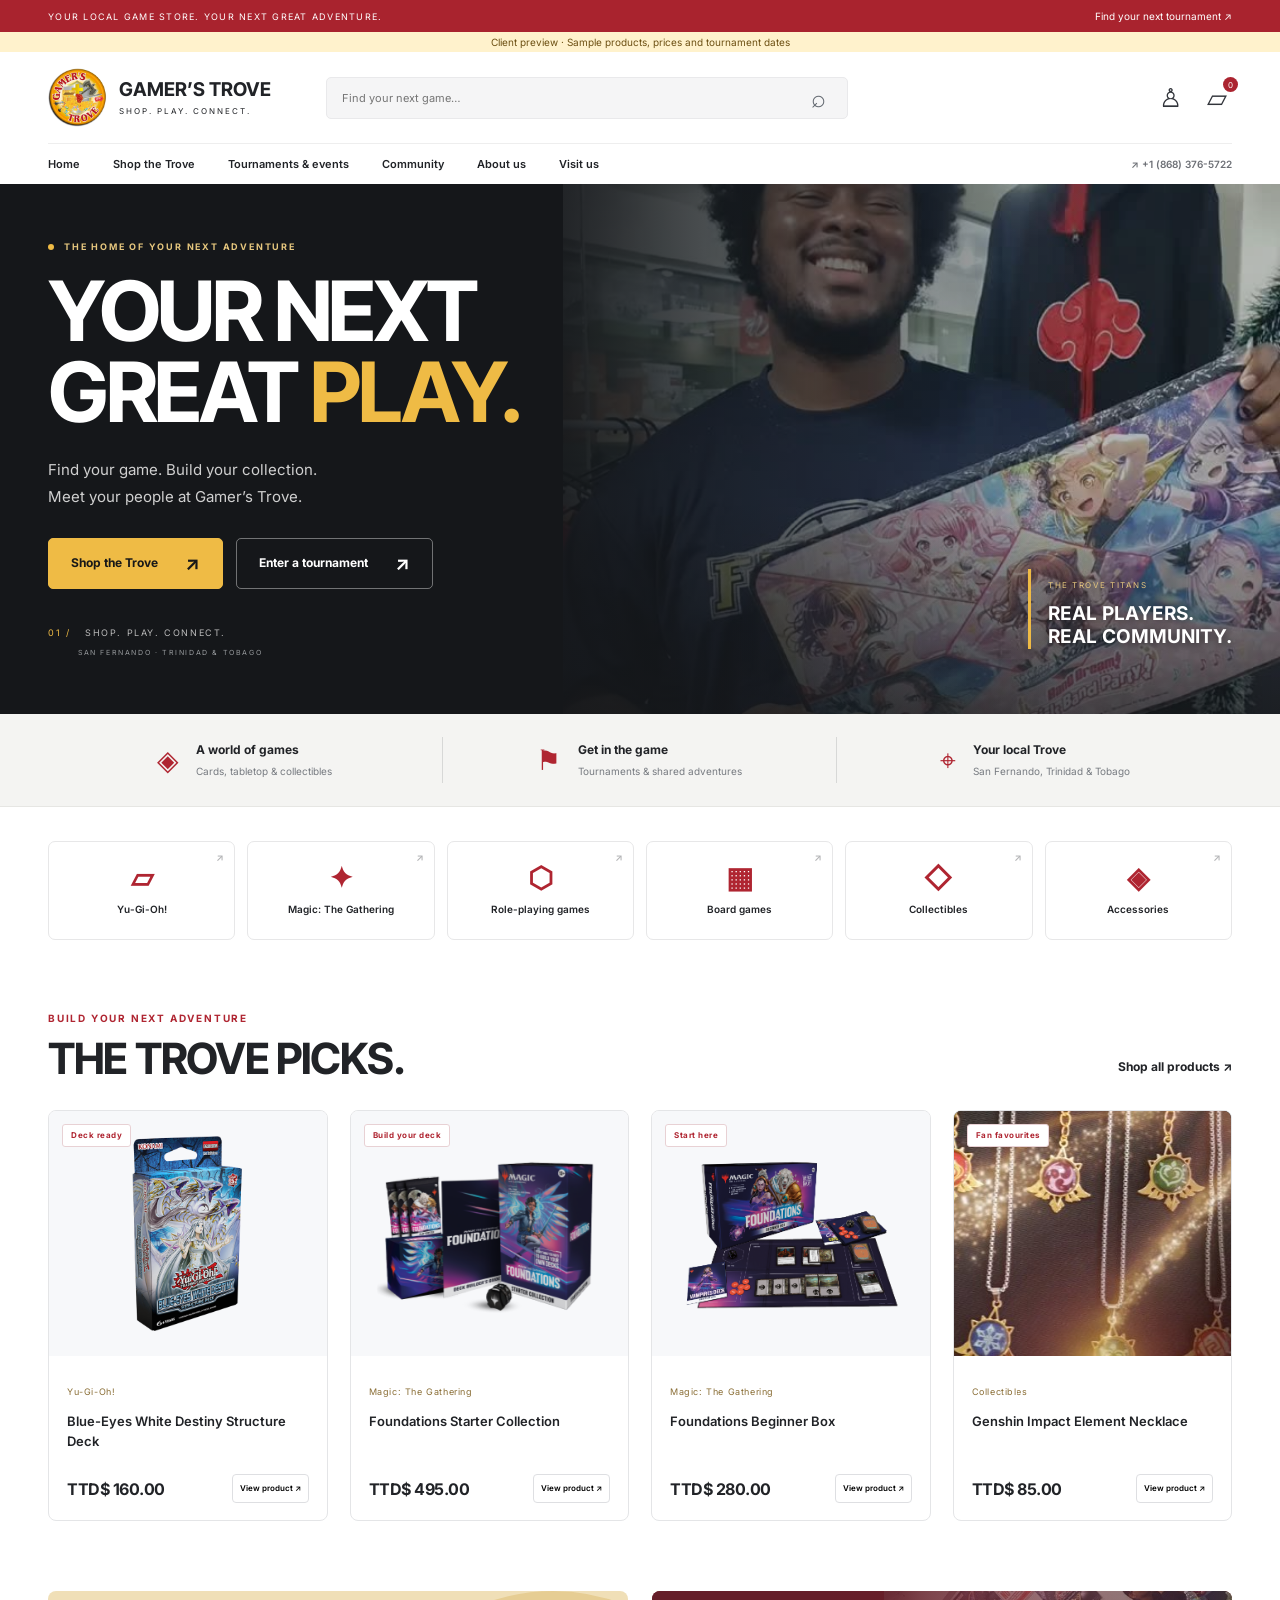
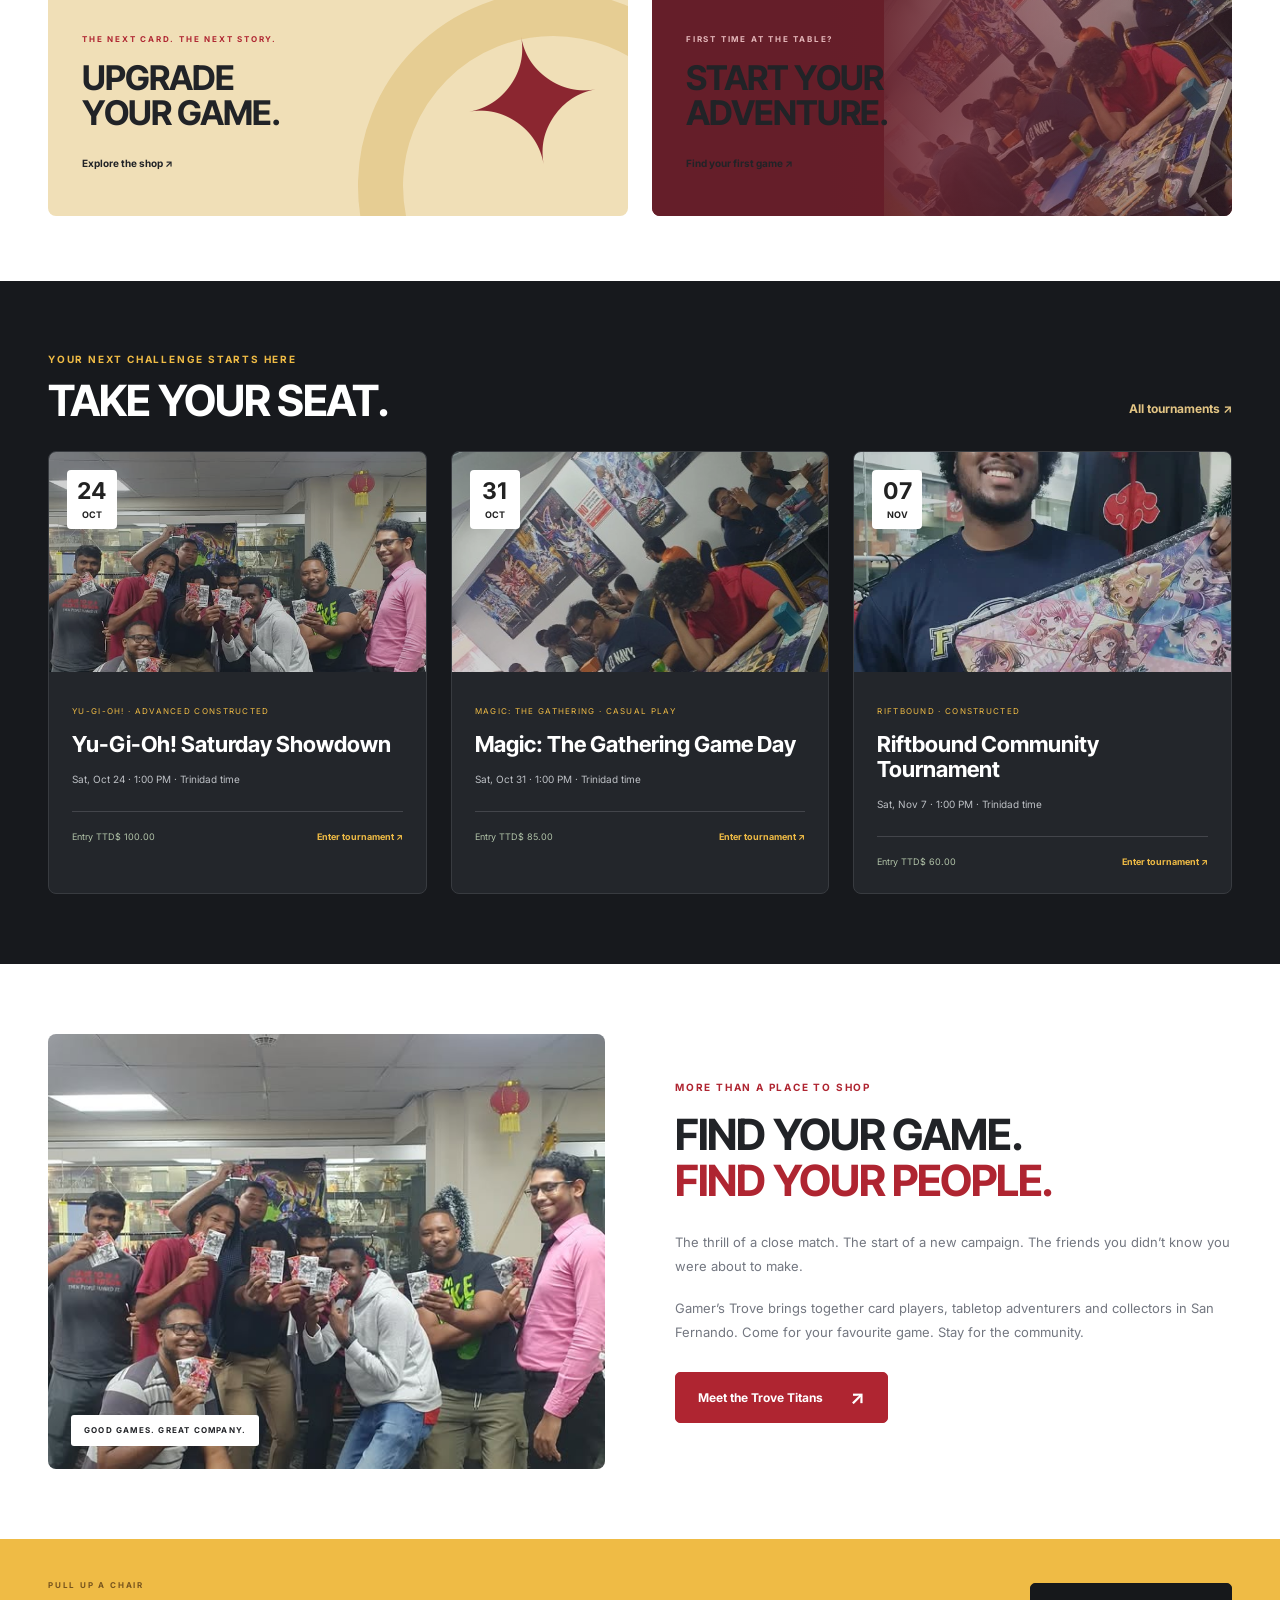
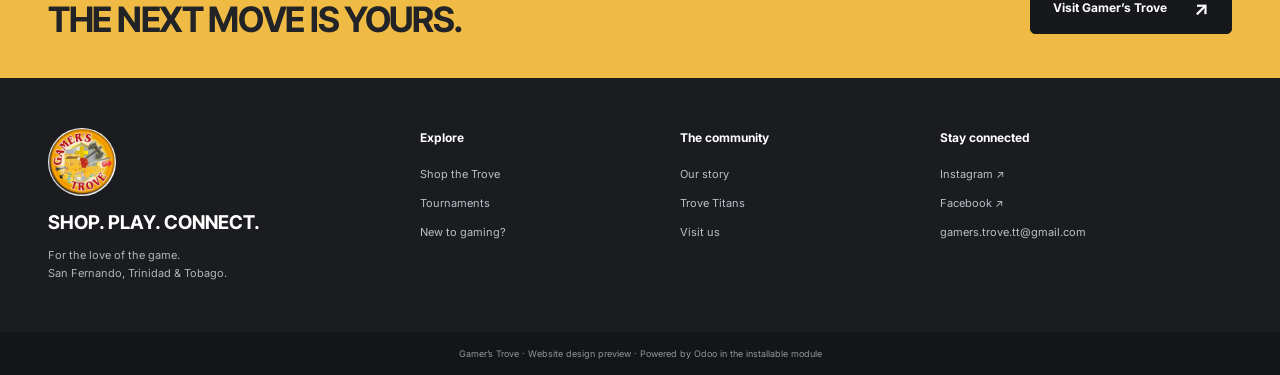
==== preview/index.html @ 64e6c8b5 "Build Odoo 19 storefront, native tournament ticketing and branded client preview" ====
<!DOCTYPE html><html lang="en"><head><meta charset="utf-8"/><meta name="viewport" content="width=device-width,initial-scale=1"/><meta name="description" content="Gamer’s Trove storefront and tournament design preview"/><title>Gamer’s Trove — Your next great play</title><link rel="icon" href="assets/brand.jpg"/><link rel="stylesheet" href="style.css"/><link rel="stylesheet" href="preview.css"/><script defer src="demo-data.js"></script><script defer src="preview.js"></script></head><body class="gt-site"><div class="gt-announcement"><div class="gt-container"><span>YOUR LOCAL GAME STORE. YOUR NEXT GREAT ADVENTURE.</span><a href="tournaments.html">Find your next tournament ↗</a></div></div><div class="gt-demo-bar">Client preview · Sample products, prices and tournament dates</div><header class="preview-header"><div class="gt-container preview-main-nav"><a href="index.html" class="preview-brand"><img src="assets/brand.jpg" alt="Gamer’s Trove"/><span>GAMER’S TROVE<small>SHOP. PLAY. CONNECT.</small></span></a><form class="preview-search" action="shop.html"><input type="search" name="search" placeholder="Find your next game…" aria-label="Search sample products"/><button aria-label="Search">⌕</button></form><div class="preview-header-actions"><button data-account aria-label="My account">♙</button><button data-cart aria-label="View cart">▱<span class="preview-cart-count">0</span></button><button class="preview-menu-button" aria-expanded="false" aria-controls="preview-nav">☰</button></div></div><nav class="gt-container preview-nav" id="preview-nav"><a href="index.html">Home</a><a href="shop.html">Shop the Trove</a><a href="tournaments.html">Tournaments &amp; events</a><a href="community.html">Community</a><a href="about.html">About us</a><a href="visit.html">Visit us</a><a class="preview-nav-phone" href="tel:+18683765722">↗ +1 (868) 376-5722</a></nav></header><main><section class="gt gt-hero" data-snippet="s_text_block" data-name="Trove hero — edit image, text and links"><div class="gt-hero-photo"><img src="assets/trade.jpg" alt="A Gamer’s Trove player with a gaming playmat and the store logo" fetchpriority="high" width="640" height="1136"></div><div class="gt-container gt-hero-content"><div class="gt-hero-copy"><p class="gt-kicker"><span></span> THE HOME OF YOUR NEXT ADVENTURE</p><h1>YOUR NEXT<br>GREAT <em>PLAY.</em></h1><p>Find your game. Build your collection.<br>Meet your people at Gamer’s Trove.</p><div class="gt-actions"><a href="shop.html" class="gt-btn">Shop the Trove <span>↗</span></a><a href="tournaments.html" class="gt-btn gt-btn-outline">Enter a tournament <span>↗</span></a></div><div class="gt-hero-caption"><span>01 /</span> SHOP. PLAY. CONNECT.<small>SAN FERNANDO · TRINIDAD &amp; TOBAGO</small></div></div><div class="gt-photo-tag"><span>THE TROVE TITANS</span><strong>REAL PLAYERS.<br>REAL COMMUNITY.</strong></div></div></section><section class="gt gt-benefit-strip" data-snippet="s_text_block" data-name="Store highlights"><div class="gt-container gt-benefits"><div><span>◈</span><p><strong>A world of games</strong><small>Cards, tabletop &amp; collectibles</small></p></div><div><span>⚑</span><p><strong>Get in the game</strong><small>Tournaments &amp; shared adventures</small></p></div><div><span>⌖</span><p><strong>Your local Trove</strong><small>San Fernando, Trinidad &amp; Tobago</small></p></div></div></section><section class="gt gt-categories"><div class="gt-container gt-category-grid"><a href="shop.html?category=yugioh" class="gt-category"><span class="gt-category-icon">▱</span><span>Yu-Gi-Oh!</span><span class="gt-category-arrow">↗</span></a><a href="shop.html?category=magic" class="gt-category"><span class="gt-category-icon">✦</span><span>Magic: The Gathering</span><span class="gt-category-arrow">↗</span></a><a href="shop.html?category=rpg" class="gt-category"><span class="gt-category-icon">⬡</span><span>Role-playing games</span><span class="gt-category-arrow">↗</span></a><a href="shop.html?category=board" class="gt-category"><span class="gt-category-icon">▦</span><span>Board games</span><span class="gt-category-arrow">↗</span></a><a href="shop.html?category=collectibles" class="gt-category"><span class="gt-category-icon">◇</span><span>Collectibles</span><span class="gt-category-arrow">↗</span></a><a href="shop.html?category=accessories" class="gt-category"><span class="gt-category-icon">◈</span><span>Accessories</span><span class="gt-category-arrow">↗</span></a></div></section><section class="gt gt-section"><div class="gt-container"><div class="gt-heading"><div><p class="gt-kicker">BUILD YOUR NEXT ADVENTURE</p><h2>THE TROVE PICKS.</h2></div><a class="gt-text-link" href="shop.html">Shop all products ↗</a></div><div class="gt-products" id="preview-products"><article class="gt-product" data-product-category="yugioh" data-product-name="blue-eyes white destiny structure deck"><a href="shop.html?product=1" class="gt-product-image" data-open-product="1"><img src="assets/blue-eyes.png" alt="Blue-Eyes White Destiny Structure Deck" loading="lazy"><span class="gt-badge">Deck ready</span></a><div class="gt-product-body"><small>Yu-Gi-Oh!</small><h3><a href="shop.html?product=1" data-open-product="1">Blue-Eyes White Destiny Structure Deck</a></h3><div class="gt-product-bottom"><strong>TTD$ 160.00</strong><button class="gt-product-button" data-open-product="1">View product ↗</button></div></div></article><article class="gt-product" data-product-category="magic" data-product-name="foundations starter collection"><a href="shop.html?product=2" class="gt-product-image" data-open-product="2"><img src="assets/foundations.png" alt="Foundations Starter Collection" loading="lazy"><span class="gt-badge">Build your deck</span></a><div class="gt-product-body"><small>Magic: The Gathering</small><h3><a href="shop.html?product=2" data-open-product="2">Foundations Starter Collection</a></h3><div class="gt-product-bottom"><strong>TTD$ 495.00</strong><button class="gt-product-button" data-open-product="2">View product ↗</button></div></div></article><article class="gt-product" data-product-category="magic" data-product-name="foundations beginner box"><a href="shop.html?product=3" class="gt-product-image" data-open-product="3"><img src="assets/beginner.png" alt="Foundations Beginner Box" loading="lazy"><span class="gt-badge">Start here</span></a><div class="gt-product-body"><small>Magic: The Gathering</small><h3><a href="shop.html?product=3" data-open-product="3">Foundations Beginner Box</a></h3><div class="gt-product-bottom"><strong>TTD$ 280.00</strong><button class="gt-product-button" data-open-product="3">View product ↗</button></div></div></article><article class="gt-product" data-product-category="collectibles" data-product-name="genshin impact element necklace"><a href="shop.html?product=4" class="gt-product-image" data-open-product="4"><img src="assets/genshin.jpg" alt="Genshin Impact Element Necklace" loading="lazy"><span class="gt-badge">Fan favourites</span></a><div class="gt-product-body"><small>Collectibles</small><h3><a href="shop.html?product=4" data-open-product="4">Genshin Impact Element Necklace</a></h3><div class="gt-product-bottom"><strong>TTD$ 85.00</strong><button class="gt-product-button" data-open-product="4">View product ↗</button></div></div></article></div><p class="preview-no-results" hidden="hidden">No sample products match this selection. <a href="shop.html">View all products →</a></p></div></section><section class="gt gt-promo-section" data-snippet="s_text_block" data-name="Shop and beginner banners"><div class="gt-container gt-promos"><a href="shop.html" class="gt-promo gt-promo-shop"><div><p class="gt-kicker">THE NEXT CARD. THE NEXT STORY.</p><h2>UPGRADE<br>YOUR GAME.</h2><span class="gt-text-link">Explore the shop ↗</span></div><span class="gt-promo-dice" aria-hidden="true">✦</span></a><a href="beginner.html" class="gt-promo gt-promo-start"><img src="assets/recap.jpg" alt="Players gathered around a tabletop game" loading="lazy"><div><p class="gt-kicker">FIRST TIME AT THE TABLE?</p><h2>START YOUR<br>ADVENTURE.</h2><span class="gt-text-link">Find your first game ↗</span></div></a></div></section><section class="gt gt-section gt-events"><div class="gt-container"><div class="gt-heading"><div><p class="gt-kicker">YOUR NEXT CHALLENGE STARTS HERE</p><h2>TAKE YOUR SEAT.</h2></div><a class="gt-text-link" href="tournaments.html">All tournaments ↗</a></div><div class="gt-event-grid"><article class="gt-event"><a href="tournaments.html?event=1" class="gt-event-image" data-open-event="1"><img src="assets/weekends.jpg" alt="Gamer’s Trove community" loading="lazy"><span class="gt-event-date"><b>24</b><span>OCT</span></span></a><div class="gt-event-body"><small>Yu-Gi-Oh! · Advanced Constructed</small><h3><a href="tournaments.html?event=1" data-open-event="1">Yu-Gi-Oh! Saturday Showdown</a></h3><p>Sat, Oct 24 · 1:00 PM · Trinidad time</p><div class="gt-event-bottom"><span>Entry TTD$ 100.00</span><button class="gt-text-link" data-open-event="1">Enter tournament ↗</button></div></div></article><article class="gt-event"><a href="tournaments.html?event=2" class="gt-event-image" data-open-event="2"><img src="assets/recap.jpg" alt="Gamer’s Trove community" loading="lazy"><span class="gt-event-date"><b>31</b><span>OCT</span></span></a><div class="gt-event-body"><small>Magic: The Gathering · Casual play</small><h3><a href="tournaments.html?event=2" data-open-event="2">Magic: The Gathering Game Day</a></h3><p>Sat, Oct 31 · 1:00 PM · Trinidad time</p><div class="gt-event-bottom"><span>Entry TTD$ 85.00</span><button class="gt-text-link" data-open-event="2">Enter tournament ↗</button></div></div></article><article class="gt-event"><a href="tournaments.html?event=3" class="gt-event-image" data-open-event="3"><img src="assets/trade.jpg" alt="Gamer’s Trove community" loading="lazy"><span class="gt-event-date"><b>07</b><span>NOV</span></span></a><div class="gt-event-body"><small>Riftbound · Constructed</small><h3><a href="tournaments.html?event=3" data-open-event="3">Riftbound Community Tournament</a></h3><p>Sat, Nov 7 · 1:00 PM · Trinidad time</p><div class="gt-event-bottom"><span>Entry TTD$ 60.00</span><button class="gt-text-link" data-open-event="3">Enter tournament ↗</button></div></div></article></div></div></section><section class="gt gt-section gt-community-section" data-snippet="s_text_block" data-name="Trove community"><div class="gt-container gt-community-split"><div class="gt-community-photo"><img src="assets/weekends.jpg" alt="Gamer’s Trove players celebrating together" width="600" height="600" loading="lazy"><span class="gt-photo-caption">GOOD GAMES. GREAT COMPANY.</span></div><div class="gt-community-copy"><p class="gt-kicker">MORE THAN A PLACE TO SHOP</p><h2>FIND YOUR GAME.<br><em>FIND YOUR PEOPLE.</em></h2><p>The thrill of a close match. The start of a new campaign. The friends you didn’t know you were about to make.</p><p>Gamer’s Trove brings together card players, tabletop adventurers and collectors in San Fernando. Come for your favourite game. Stay for the community.</p><a href="community.html" class="gt-btn gt-btn-red">Meet the Trove Titans <span>↗</span></a></div></div></section><section class="gt gt-cta-section" data-snippet="s_text_block" data-name="Visit call to action"><div class="gt-container gt-cta"><div><p class="gt-kicker">PULL UP A CHAIR</p><h2>THE NEXT MOVE IS YOURS.</h2></div><a href="visit.html" class="gt-btn gt-btn-dark">Visit Gamer’s Trove <span>↗</span></a></div></section></main><footer class="gt gt-footer"><div class="gt-container gt-footer-grid"><div><a href="index.html"><img src="assets/brand.jpg" alt="Gamer’s Trove" width="68" height="68"/></a><h3>SHOP. PLAY. CONNECT.</h3><p>For the love of the game.<br/>San Fernando, Trinidad &amp; Tobago.</p></div><div><h4>Explore</h4><a href="shop.html">Shop the Trove</a><a href="tournaments.html">Tournaments</a><a href="beginner.html">New to gaming?</a></div><div><h4>The community</h4><a href="about.html">Our story</a><a href="community.html">Trove Titans</a><a href="visit.html">Visit us</a></div><div><h4>Stay connected</h4><a href="https://www.instagram.com/gamerstrovett/" target="_blank" rel="noopener">Instagram ↗</a><a href="https://www.facebook.com/GamersTroveTT/" target="_blank" rel="noopener">Facebook ↗</a><a href="mailto:gamers.trove.tt@gmail.com">gamers.trove.tt@gmail.com</a></div></div></footer><div class="preview-footer-note">Gamer’s Trove · Website design preview · Powered by Odoo in the installable module</div><dialog id="preview-dialog" class="gt"><button class="preview-close" aria-label="Close">×</button><div id="dialog-body"></div></dialog><div id="preview-toast" role="status"></div></body></html>
---- preview/style.css ----
@font-face{font-family:GT Inter;src:url('fonts/inter-400.woff2') format('woff2');font-weight:400;font-display:swap}@font-face{font-family:GT Inter;src:url('fonts/inter-600.woff2') format('woff2');font-weight:600;font-display:swap}@font-face{font-family:GT Inter;src:url('fonts/inter-700.woff2') format('woff2');font-weight:700;font-display:swap}@font-face{font-family:GT Display;src:url('fonts/inter-tight-700.woff2') format('woff2');font-weight:700;font-display:swap}
.gt-site{--gt-red:#af2531;--gt-gold:#efbb45;--gt-dark:#16181b;--gt-muted:#72757b;font-family:GT Inter,Arial,sans-serif;background:#fff;color:#212327}.gt-site .gt{font-family:GT Inter,Arial,sans-serif;line-height:1.65}.gt *{box-sizing:border-box}.gt a{text-decoration:none;color:inherit}.gt img{max-width:100%;display:block}.gt p,.gt h1,.gt h2,.gt h3,.gt h4{margin:0}.gt h1,.gt h2,.gt h3{font-family:GT Display,Arial,sans-serif;font-weight:700;line-height:1.06}.gt h2{font-size:43px;letter-spacing:-1.3px}.gt h2 em{font-style:normal;color:var(--gt-red)}.gt p{font-size:14px}.gt-container{max-width:1320px;margin:0 auto;width:calc(100% - 96px)}.gt-section{padding:70px 0}.gt-site a:focus-visible,.gt-site button:focus-visible,.gt-site summary:focus-visible{outline:3px solid #c8931d;outline-offset:4px}.gt-announcement{background:#a9232e;color:#fff;font-size:9px;letter-spacing:1.25px}.gt-announcement>.gt-container{display:flex;align-items:center;justify-content:space-between;min-height:32px;gap:20px}.gt-announcement a{color:white;text-decoration:none;font-size:10px;letter-spacing:0}.gt-demo-bar{background:#fff2cc;color:#6d5013;text-align:center;font-size:10px;padding:4px 15px}.gt-site #top .navbar{padding-top:13px;padding-bottom:13px;box-shadow:none!important;background:white}.gt-site #top .navbar-brand img{max-height:61px;height:61px;width:auto}.gt-site #top .nav-link{font-size:13px;font-weight:600}.gt-site #top{border-bottom:1px solid #e9e9e9}.gt-site .btn-primary{background:#af2531;border-color:#af2531}.gt-site .btn-primary:hover{background:#89212a;border-color:#89212a}.gt-site .text-primary{color:#af2531!important}.gt-site .gt-content{background:white}.gt-site .oe_website_sale{font-family:GT Inter,Arial,sans-serif}.gt-site .oe_product_cart{border-color:#e7e8e9;border-radius:8px}.gt-kicker{font-size:10px!important;letter-spacing:1.8px;font-weight:700;margin-bottom:15px!important;color:var(--gt-red)}.gt-btn{display:inline-flex;align-items:center;justify-content:center;gap:27px;background:var(--gt-gold);border:1px solid var(--gt-gold);border-radius:5px;padding:15px 22px;color:#181818!important;font-size:12px;font-weight:700;line-height:1.5;min-height:49px;transition:transform .2s,background .2s}.gt-btn:hover{transform:translateY(-2px);background:#ffcf63}.gt-btn>span{font-size:19px;line-height:1}.gt-btn-outline{background:transparent;border-color:#ffffff65;color:white!important}.gt-btn-outline:hover{background:#ffffff15}.gt-btn-red{background:var(--gt-red);border-color:var(--gt-red);color:white!important}.gt-btn-red:hover{background:#8f202a}.gt-btn-dark{background:var(--gt-dark);border-color:var(--gt-dark);color:white!important}.gt-btn-dark:hover{background:#32363c}.gt-actions{display:flex;gap:13px;align-items:center;flex-wrap:wrap}.gt-text-link{font-size:12px;font-weight:700;display:inline-flex;gap:15px;align-items:center;white-space:nowrap}.gt-text-link:hover{color:var(--gt-red)}.gt-hero{background:#15171a;position:relative;overflow:hidden;color:white;min-height:530px}.gt-hero:before{content:'';position:absolute;inset:0;background:linear-gradient(90deg,#15171a 40%,#15171a00 85%),linear-gradient(0deg,#15171aaa,transparent 40%);z-index:1;pointer-events:none}.gt-hero-photo{position:absolute;inset:0 0 0 44%;background:#232527}.gt-hero-photo img{width:100%;height:100%;object-fit:cover;object-position:50% 35%;filter:brightness(.73)}.gt-hero-content{position:relative;z-index:2;min-height:530px;display:flex;align-items:center;justify-content:space-between;padding-block:50px}.gt-hero-copy{max-width:650px}.gt-hero .gt-kicker{color:#e6c77e;display:flex;gap:10px;align-items:center;font-size:9px!important}.gt-hero .gt-kicker>span{display:inline-block;width:6px;height:6px;border-radius:50%;background:var(--gt-gold)}.gt-hero h1{font-size:clamp(58px,6.5vw,91px);font-weight:700;letter-spacing:-3.5px;line-height:.98;margin-bottom:23px}.gt-hero h1 em{font-style:normal;color:var(--gt-gold)}.gt-hero-copy>p:not(.gt-kicker){font-size:15px;color:#d0d0d0;line-height:1.8;margin-bottom:28px}.gt-hero-caption{font-size:9px;letter-spacing:1.6px;margin-top:37px;color:#bbb}.gt-hero-caption>span{color:var(--gt-gold);margin-right:10px}.gt-hero-caption small{display:block;margin-top:6px;font-size:7px;letter-spacing:1.6px;color:#96999c;padding-left:30px}.gt-photo-tag{align-self:flex-end;border-left:3px solid var(--gt-gold);padding-left:17px;margin-bottom:15px;text-shadow:0 1px 8px #0009}.gt-photo-tag>span{font-size:8px;color:#e6c77e;letter-spacing:1.5px}.gt-photo-tag>strong{display:block;font-size:19px;line-height:1.2;margin-top:8px}.gt-benefit-strip{background:#f4f4f2;border-bottom:1px solid #e6e6e3}.gt-benefits{display:grid;grid-template-columns:repeat(3,1fr);padding-block:23px}.gt-benefits>div{display:flex;align-items:center;justify-content:center;gap:17px;border-right:1px solid #d7d8d7}.gt-benefits>div:last-child{border:0}.gt-benefits>div>span{font-size:28px;color:var(--gt-red)}.gt-benefits strong{font-size:12px;font-weight:700;display:block}.gt-benefits small{font-size:10px;color:#777b81;display:block;margin-top:3px}.gt-categories{padding:34px 0 0}.gt-category-grid{display:grid;grid-template-columns:repeat(6,1fr);gap:12px}.gt-category{display:flex;flex-direction:column;align-items:center;justify-content:center;gap:9px;position:relative;background:#fff;border:1px solid #e7e7e8;border-radius:7px;padding:21px 10px;font-size:10px;font-weight:600;transition:.2s;text-align:center}.gt-category:hover{border-color:#ba2633;transform:translateY(-3px);background:#fff8f8}.gt-category-icon{font-size:29px;line-height:1;color:var(--gt-red)}.gt-category-arrow{position:absolute;top:7px;right:10px;color:#b3b4b6}.gt-heading{display:flex;justify-content:space-between;align-items:flex-end;gap:25px;margin-bottom:28px}.gt-heading .gt-kicker{margin-bottom:10px!important}.gt-heading>.gt-text-link{padding-bottom:5px}.gt-products{display:grid;grid-template-columns:repeat(4,1fr);gap:22px}.gt-product{border:1px solid #e4e5e7;background:white;border-radius:8px;overflow:hidden;min-width:0;transition:box-shadow .2s,transform .2s}.gt-product:hover{transform:translateY(-4px);box-shadow:0 15px 35px #1018200d}.gt-product-image{height:245px;position:relative;display:block;padding:25px;background:#f7f8fa;overflow:hidden}.gt-product-image img{width:100%;height:100%;object-fit:contain;mix-blend-mode:multiply}.gt-badge{position:absolute;top:13px;left:13px;background:#fff;color:var(--gt-red);border:1px solid #e8d1d4;font-size:8px;font-weight:700;letter-spacing:.5px;border-radius:3px;padding:4px 8px}.gt-product-body{padding:20px 18px 17px}.gt-product-body>small{font-size:9px;color:#8a6e36;letter-spacing:.6px}.gt-product h3{font-family:GT Inter,Arial,sans-serif;font-size:13px;line-height:1.55;font-weight:600;margin-top:9px;min-height:42px}.gt-product-bottom{margin-top:21px;display:flex;align-items:center;justify-content:space-between;gap:8px}.gt-product-bottom>strong{font-size:16px;white-space:nowrap;letter-spacing:-.5px}.gt-product-button{font-size:8px;font-weight:600;border:1px solid #dedfe2;border-radius:4px;padding:7px;display:flex;gap:6px}.gt-product-button:hover{background:var(--gt-red);color:#fff}.gt-promo-section{padding:0 0 65px}.gt-promos{display:grid;grid-template-columns:1fr 1fr;gap:24px}.gt-promo{min-height:225px;border-radius:8px;position:relative;overflow:hidden;padding:34px;display:flex;align-items:center;isolation:isolate}.gt-promo .gt-kicker{font-size:8px!important}.gt-promo h2{font-size:34px;line-height:1.02;letter-spacing:-1px;margin-bottom:18px}.gt-promo .gt-text-link{font-size:10px}.gt-promo-shop{background:#f0dfb7}.gt-promo-shop:after{content:'';position:absolute;width:300px;height:300px;right:-120px;top:0;border:45px solid #dab567;border-radius:50%;z-index:-1;opacity:.45}.gt-promo-dice{font-size:170px;line-height:1;color:#8b2630;position:absolute;right:25px;top:25px;transform:rotate(-10deg)}.gt-promo-shop>div{position:relative;z-index:1}.gt-promo-start{background:#731e29;color:white}.gt-promo-start>img{position:absolute;inset:0 0 0 40%;width:60%;height:100%;object-fit:cover;z-index:-2}.gt-promo-start:after{content:'';position:absolute;inset:0;background:linear-gradient(90deg,#651e29 30%,#651e2940);z-index:-1}.gt-promo-start .gt-kicker{color:#e6b9bc}.gt-events{background:#17191d;color:#fff}.gt-events .gt-kicker{color:var(--gt-gold)}.gt-events .gt-heading>.gt-text-link{color:#e2c484}.gt-event-grid{display:grid;grid-template-columns:repeat(3,1fr);gap:24px}.gt-event{background:#23262b;border:1px solid #383b40;border-radius:8px;overflow:hidden;min-width:0}.gt-event-image{display:block;position:relative;height:220px}.gt-event-image>img{width:100%;height:100%;object-fit:cover;object-position:center 35%;filter:brightness(.82)}.gt-event-date{position:absolute;left:18px;top:18px;background:#fff;min-width:50px;border-radius:4px;padding:9px;display:flex;flex-direction:column;align-items:center;color:#222;line-height:1.1}.gt-event-date b{font-size:23px;font-weight:700}.gt-event-date>span{font-size:9px;font-weight:700;text-transform:uppercase;margin-top:5px}.gt-event-body{padding:23px}.gt-event-body>small{color:var(--gt-gold);font-size:8px;text-transform:uppercase;letter-spacing:1.3px}.gt-event h3{font-size:22px;margin-top:10px;line-height:1.15}.gt-event-body>p{font-size:10px;color:#bdc0c5;margin-top:14px}.gt-event-bottom{display:flex;align-items:center;justify-content:space-between;gap:10px;border-top:1px solid #43454b;margin-top:23px;padding-top:18px}.gt-event-bottom>span{font-size:9px;color:#b1c3a8}.gt-event-bottom>.gt-text-link{font-size:9px;color:var(--gt-gold)}.gt-empty{padding:30px 0}.gt-empty h3{font-size:27px}.gt-empty p{margin:15px 0 25px;color:#ccc}.gt-community-split{display:grid;grid-template-columns:1fr 1fr;gap:70px;align-items:center}.gt-community-photo{position:relative}.gt-community-photo>img{width:100%;height:435px;object-fit:cover;border-radius:8px}.gt-photo-caption{position:absolute;bottom:23px;left:23px;background:white;padding:9px 13px;font-size:8px;font-weight:700;letter-spacing:1.2px;border-radius:3px}.gt-community-copy h2{line-height:1.08;margin-bottom:26px}.gt-community-copy>p:not(.gt-kicker){color:#737780;line-height:1.85;margin-bottom:18px;font-size:13px}.gt-community-copy .gt-btn{margin-top:10px}.gt-cta-section{background:var(--gt-gold);padding:40px 0}.gt-cta{display:flex;align-items:center;justify-content:space-between;gap:25px}.gt-cta .gt-kicker{color:#77541d;margin-bottom:9px!important;font-size:8px!important}.gt-cta h2{font-size:35px}.gt-footer{background:#1a1c20;color:white;padding:50px 0}.gt-footer-grid{display:grid;grid-template-columns:1.5fr 1fr 1fr 1.3fr;gap:35px}.gt-footer img{border-radius:50%;margin-bottom:17px}.gt-footer h3{font-size:19px;margin-bottom:13px}.gt-footer h4{font-size:12px;margin-bottom:17px}.gt-footer p{font-size:11px;color:#b2b4b9}.gt-footer-grid>div>a{font-size:11px;color:#bbbfc6;display:block;margin-bottom:11px;overflow-wrap:anywhere}.gt-footer-grid>div>a:hover{color:var(--gt-gold)}.gt-site .o_footer_copyright{background:#151619!important;color:#aaa;font-size:10px}.gt-page-intro{padding:70px 0;background:#17191d;color:white}.gt-page-intro .gt-kicker{color:var(--gt-gold)}.gt-page-intro h1{font-size:70px;letter-spacing:-2px;margin-bottom:24px}.gt-page-intro p:last-child{color:#c5c7cb;max-width:650px}.gt-editorial-grid{display:grid;grid-template-columns:repeat(3,1fr);gap:45px}.gt-editorial-grid>div>span{color:var(--gt-red);font-size:12px;font-weight:bold;display:block;margin-bottom:20px}.gt-editorial-grid h2{font-size:33px;margin-bottom:20px}.gt-editorial-grid p{color:#737780;font-size:13px;line-height:1.9}.gt-gallery{display:grid;grid-template-columns:repeat(3,1fr);gap:24px}.gt-gallery figure{margin:0}.gt-gallery img{width:100%;height:390px;object-fit:cover;border-radius:8px}.gt-gallery figcaption{font-size:11px;font-weight:600;padding-top:15px}.gt-social-cta{padding-top:65px;text-align:center}.gt-social-cta p{color:#777;margin:20px 0}.gt-social-cta .gt-actions{justify-content:center}.gt-visit-grid{display:grid;grid-template-columns:1.3fr 1fr;gap:70px}.gt-visit-photo{width:100%;height:400px;object-fit:cover;border-radius:8px;margin-bottom:30px}.gt-visit-grid h2{font-size:34px;margin-bottom:20px}.gt-visit-grid>div>p{color:#777;font-size:13px;margin-bottom:20px}.gt-contact-details{padding:35px;background:#f5f6f7;border-radius:8px}.gt-contact-details>div{margin-bottom:30px}.gt-contact-details small{font-size:9px;letter-spacing:1.5px;color:var(--gt-red);font-weight:700}.gt-contact-details p{margin-top:10px;font-size:13px}.gt-contact-details a:not(.gt-btn){display:block;font-size:13px;margin-top:10px;overflow-wrap:anywhere}.gt-lines{white-space:pre-line}.gt-faq{padding-top:70px;max-width:900px}.gt-faq h2{margin-bottom:25px}.gt-faq details{border-bottom:1px solid #ddd;padding:18px 0}.gt-faq summary{cursor:pointer;font-size:14px;font-weight:600}.gt-faq details p{padding-top:15px;color:#737780;font-size:13px}.gt-site .gt a:hover{text-decoration:none}
@media(max-width:1100px){.gt-container{width:calc(100% - 56px)}.gt-category-grid{grid-template-columns:repeat(3,1fr)}.gt-category{flex-direction:row;justify-content:flex-start;padding:18px;font-size:11px}.gt-category-icon{font-size:25px}.gt-products{gap:14px}.gt-product-image{height:210px;padding:18px}.gt-product-body{padding:15px 12px}.gt-product-bottom{flex-wrap:wrap}.gt-product-bottom>strong{font-size:15px}.gt-photo-tag{display:none}.gt-hero h1{font-size:76px}.gt-event-body{padding:19px}.gt-event-bottom{flex-wrap:wrap}.gt-community-split{gap:40px}.gt h2{font-size:36px}.gt-promo-dice{right:0;opacity:.65}.gt-footer-grid{gap:20px}}
@media(max-width:760px){.gt-container{width:calc(100% - 36px)}.gt-section{padding:45px 0}.gt-announcement{font-size:7px;letter-spacing:.7px}.gt-announcement>.gt-container{min-height:29px;justify-content:center}.gt-announcement a{display:none}.gt-demo-bar{font-size:8px;padding:4px 10px}.gt-site #top .navbar-brand img{max-height:48px;height:48px}.gt-hero{min-height:600px}.gt-hero-photo{inset:190px 0 0 0}.gt-hero-photo img{object-position:50% 33%;filter:brightness(.7)}.gt-hero:before{background:linear-gradient(180deg,#15171a 20%,#15171ae6 43%,#15171a15 78%,#15171a85)}.gt-hero-content{padding-block:34px 28px;min-height:600px;display:block}.gt-hero-copy{max-width:none}.gt-hero .gt-kicker{font-size:7px!important;letter-spacing:1.1px;margin-bottom:19px!important}.gt-hero h1{font-size:62px;letter-spacing:-2.5px;line-height:.99;margin-bottom:18px}.gt-hero-copy>p:not(.gt-kicker){font-size:12px;line-height:1.7;margin-bottom:20px}.gt-actions{gap:9px}.gt-btn{font-size:10px;padding:12px 15px;min-height:44px;gap:15px}.gt-hero-caption{position:absolute;bottom:24px;font-size:8px}.gt-benefits{padding-block:18px;gap:10px}.gt-benefits>div{gap:7px;flex-direction:column;text-align:center;padding-inline:6px}.gt-benefits>div>span{font-size:22px}.gt-benefits strong{font-size:9px}.gt-benefits small{font-size:8px;line-height:1.4}.gt-categories{padding-top:25px}.gt-category-grid{gap:9px}.gt-category{padding:15px 6px;flex-direction:column;text-align:center;font-size:9px;min-height:86px}.gt-category-icon{font-size:23px}.gt-category-arrow{font-size:9px;right:7px}.gt-heading{gap:15px;align-items:flex-start;margin-bottom:22px}.gt-heading .gt-kicker{font-size:7px!important;letter-spacing:1.3px}.gt h2{font-size:30px;letter-spacing:-.9px}.gt-heading>.gt-text-link{font-size:9px;gap:5px;padding-top:25px}.gt-products{grid-template-columns:repeat(2,1fr);gap:12px}.gt-product-image{height:190px;padding:18px 12px}.gt-product-body{padding:14px 12px}.gt-product h3{font-size:11px;min-height:50px;line-height:1.5}.gt-product-body>small{font-size:8px}.gt-badge{font-size:7px;padding:3px 6px;top:8px;left:8px}.gt-product-bottom{gap:10px;margin-top:15px}.gt-product-bottom>strong{font-size:14px}.gt-product-button{font-size:8px;width:100%;justify-content:space-between;padding:8px}.gt-promo-section{padding-bottom:42px}.gt-promos{grid-template-columns:1fr;gap:16px}.gt-promo{padding:25px;min-height:200px}.gt-promo h2{font-size:32px}.gt-promo-dice{right:25px;top:15px;opacity:1}.gt-event-grid{grid-template-columns:1fr;gap:21px}.gt-event-image{height:215px}.gt-event h3{font-size:24px}.gt-event-body{padding:22px}.gt-event-body>p{font-size:11px}.gt-event-bottom{flex-wrap:nowrap}.gt-event-bottom>.gt-text-link,.gt-event-bottom>span{font-size:10px}.gt-community-split{grid-template-columns:1fr;gap:30px}.gt-community-photo>img{height:350px}.gt-community-copy h2{font-size:35px;margin-bottom:20px}.gt-community-copy>p:not(.gt-kicker){font-size:12px}.gt-cta{display:block}.gt-cta h2{font-size:30px;margin-bottom:25px}.gt-cta-section{padding:35px 0}.gt-footer-grid{grid-template-columns:1fr 1fr;gap:30px 20px}.gt-footer{padding:35px 0}.gt-footer-grid>div:first-child{grid-column:1/-1}.gt-footer h3{font-size:20px}.gt-footer img{width:56px;height:56px}.gt-footer-grid>div:last-child{grid-column:1/-1}.gt-footer-grid>div>a{font-size:11px}.gt-page-intro{padding:45px 0}.gt-page-intro h1{font-size:47px;letter-spacing:-1.5px}.gt-page-intro p:last-child{font-size:12px}.gt-editorial-grid{grid-template-columns:1fr;gap:35px}.gt-editorial-grid h2{font-size:30px}.gt-gallery{grid-template-columns:1fr}.gt-gallery img{height:400px}.gt-social-cta{padding-top:40px}.gt-visit-grid{grid-template-columns:1fr;gap:35px}.gt-visit-photo{height:300px}.gt-contact-details{padding:28px}.gt-faq{padding-top:45px}.gt-faq h2{font-size:29px}}
@media(prefers-reduced-motion:reduce){.gt *{transition:none!important;scroll-behavior:auto!important}}
---- preview/preview.css ----
body{margin:0}button,input,select{font:inherit}button{cursor:pointer}a{color:inherit;text-decoration:none}button{border:0}.gt-event .gt-text-link{background:transparent;padding:0}.gt-product-button{background:white}.preview-header{background:white}.preview-main-nav{display:flex;align-items:center;gap:55px;padding-block:16px}.preview-brand{display:flex;align-items:center;gap:12px;flex-shrink:0}.preview-brand img{width:59px;height:59px;border-radius:50%}.preview-brand>span{font-family:GT Display,Arial;font-size:19px;line-height:1.15}.preview-brand small{display:block;font:8px GT Inter,Arial;letter-spacing:2px;margin-top:6px}.preview-search{display:flex;align-items:center;background:#f5f5f6;border:1px solid #e9e9eb;border-radius:5px;flex:1;max-width:490px;padding:0 15px}.preview-search input{background:transparent;border:0;outline:none;font-size:11px;padding:13px 0;width:100%}.preview-search button{background:transparent;font-size:25px;color:#60666e}.preview-header-actions{display:flex;gap:15px;margin-left:auto}.preview-header-actions button{position:relative;background:transparent;font-size:26px;color:#31343a;padding:5px}.preview-cart-count{position:absolute;top:0;right:-6px;background:#ab2430;color:white;font-size:8px;border-radius:50%;height:15px;min-width:15px;display:grid;place-items:center}.preview-nav{display:flex;align-items:center;gap:33px;font-size:11px;font-weight:600;padding-block:13px;border-top:1px solid #eee}.preview-nav a:hover{color:#af2531}.preview-nav-phone{margin-left:auto;font-size:10px;color:#6c6f75}.preview-menu-button{display:none}.preview-footer-note{background:#131518;color:#92969e;text-align:center;padding:16px;font-size:9px}.preview-no-results{padding:25px 0}.preview-no-results a{color:#a9232e}.gt-product[hidden]{display:none}.gt-product-image:has(img[src*="genshin"]){padding:0;background:#090909}.gt-product-image img[src*="genshin"]{object-fit:cover;transform:scale(1.65);mix-blend-mode:normal}dialog{padding:38px;border:1px solid #ddd;border-radius:10px;width:calc(100% - 35px);max-width:750px;max-height:90vh;overflow-y:auto;box-sizing:border-box;color:#25282c;background:#fff}dialog::backdrop{background:#101419c9;backdrop-filter:blur(4px)}.preview-close{position:absolute;right:13px;top:10px;font-size:28px;background:transparent}.preview-product-detail{display:grid;grid-template-columns:1fr 1fr;gap:28px;align-items:center}.preview-product-detail>img{width:100%;height:300px;object-fit:contain}.preview-product-detail h2{font-size:30px;line-height:1.15;margin-bottom:18px}.preview-price{display:block;font-size:24px;margin-bottom:16px}.preview-product-detail p{color:#737780;font-size:12px;margin-bottom:18px}.preview-product-detail label,.preview-ticket-form label{display:block;font-size:11px;font-weight:600;margin-bottom:15px}.preview-product-detail select,.preview-ticket-form input,.preview-ticket-form select{border:1px solid #ccc;padding:10px;border-radius:4px;margin-top:7px;width:100%;box-sizing:border-box;background:#fff}.preview-note{font-size:11px!important;background:#fff5d9;padding:14px;color:#715720!important;margin-top:22px!important;border-radius:4px}.preview-ticket-form h2{font-size:31px;margin-bottom:17px}.preview-ticket-form>p{color:#777;font-size:12px;margin-bottom:20px}.preview-ticket-form fieldset{padding:17px;margin:15px 0;border:1px solid #ddd;border-radius:5px}.preview-ticket-form legend{font-size:11px;font-weight:600;padding:0 8px}.preview-ticket-total{display:flex;justify-content:space-between;padding:20px 0;font-size:18px}.preview-cart-line{display:grid;grid-template-columns:55px 1fr auto;gap:15px;align-items:center;padding:18px 0;border-bottom:1px solid #ddd}.preview-cart-line img{width:55px;height:65px;object-fit:contain}.preview-cart-line h3{font-size:13px;line-height:1.5}.preview-cart-line small{color:#777;font-size:10px}.preview-cart-line input{width:48px;padding:5px;border:1px solid #ccc;margin-right:8px}.preview-cart-line button{background:transparent;color:#a9232e;font-size:11px}.preview-cart-line>strong{font-size:13px}.preview-cart-total{display:flex;justify-content:space-between;padding:25px 0;font-size:19px}#preview-toast{position:fixed;bottom:25px;left:50%;transform:translateX(-50%);background:#20252b;color:white;padding:13px 20px;border-radius:5px;font-size:12px;z-index:80;opacity:0;pointer-events:none;transition:.2s;max-width:80vw;text-align:center}#preview-toast.show{opacity:1}
@media(max-width:1000px){.preview-main-nav{gap:25px}.preview-nav{gap:20px}.preview-nav-phone{display:none}}
@media(max-width:760px){.preview-main-nav{padding-block:12px;gap:15px}.preview-brand img{width:45px;height:45px}.preview-brand>span{font-size:15px}.preview-brand small{font-size:6px}.preview-search{display:none}.preview-header-actions{gap:8px}.preview-header-actions button{font-size:23px}.preview-menu-button{display:block}.preview-nav{display:none;flex-direction:column;align-items:flex-start;gap:0;padding:10px 0;font-size:13px}.preview-nav.open{display:flex}.preview-nav a{padding:9px 0}.preview-product-detail{grid-template-columns:1fr;gap:18px}.preview-product-detail>img{height:210px}.preview-product-detail h2{font-size:27px}dialog{padding:35px 23px}.preview-ticket-form h2{font-size:26px}.preview-cart-line{grid-template-columns:40px 1fr auto;gap:10px}.preview-cart-line img{width:40px}.preview-cart-line h3{font-size:11px}.preview-cart-line>strong{font-size:11px}}
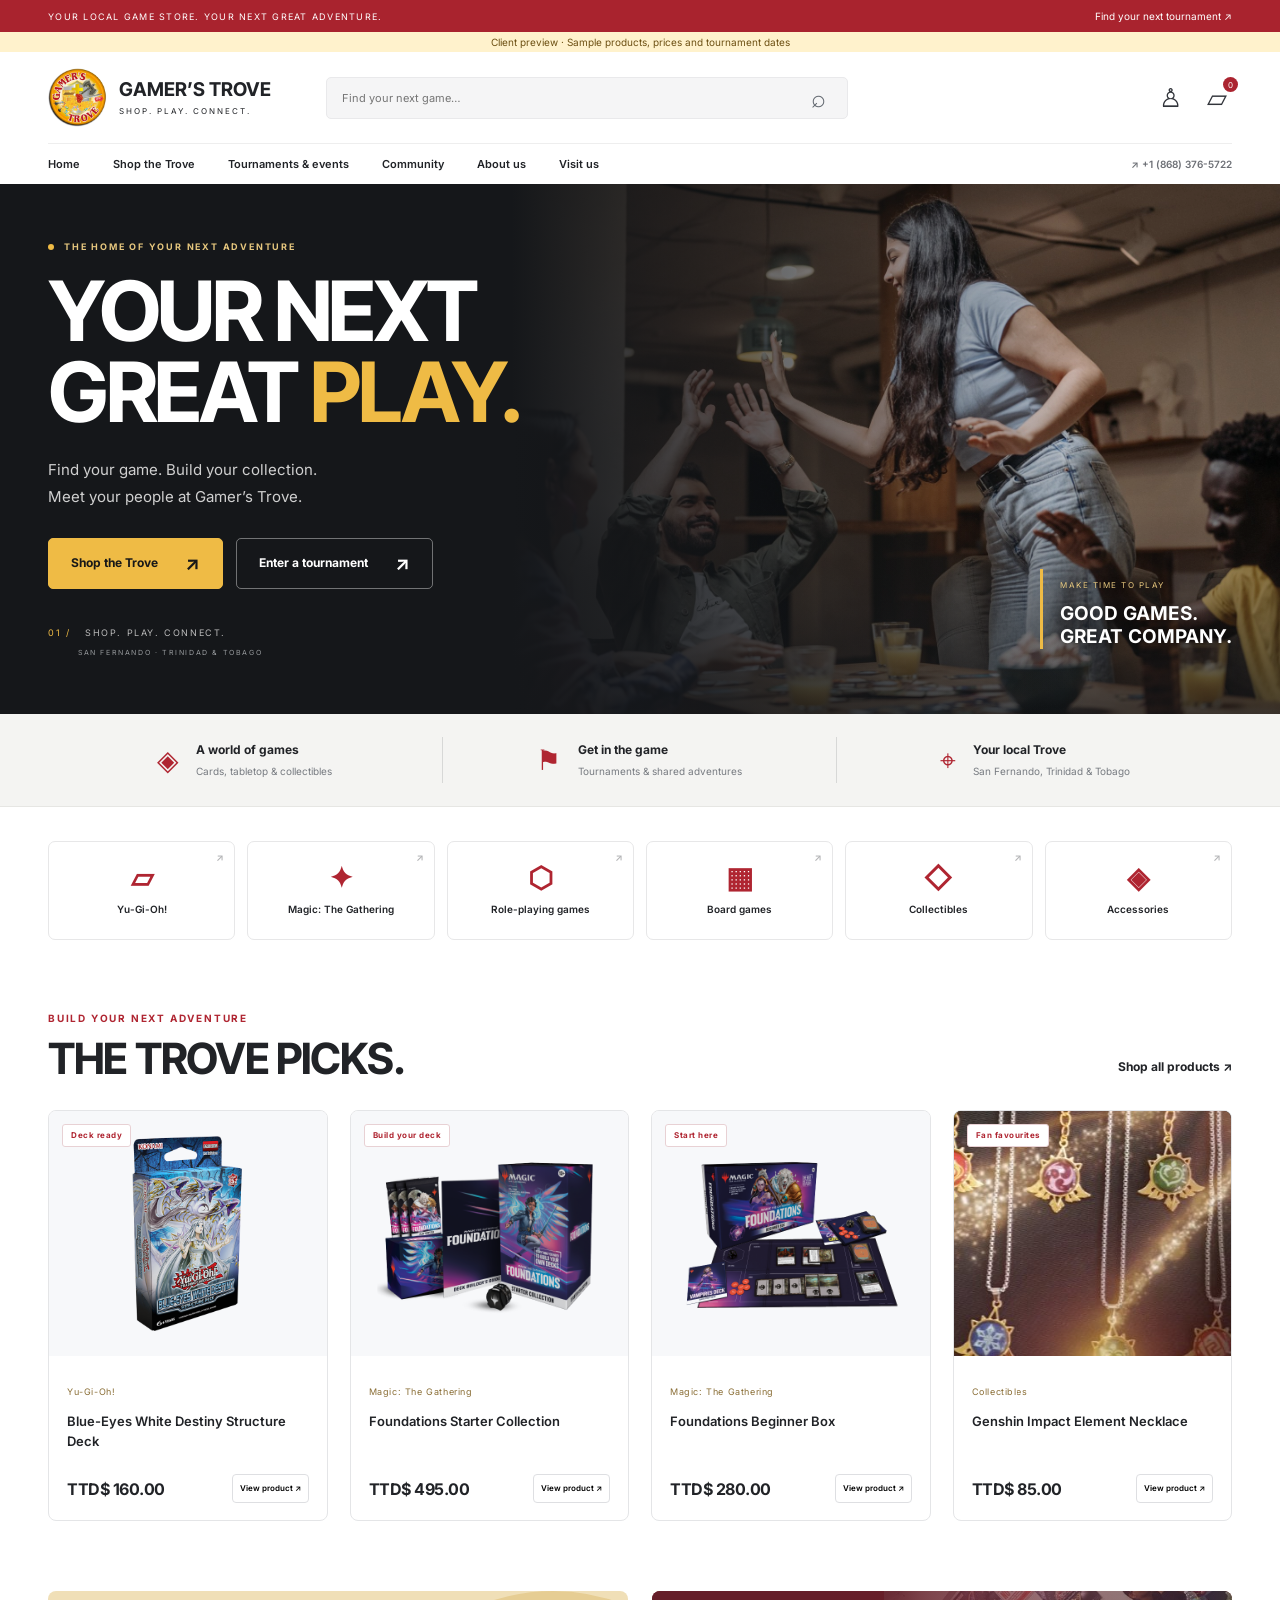
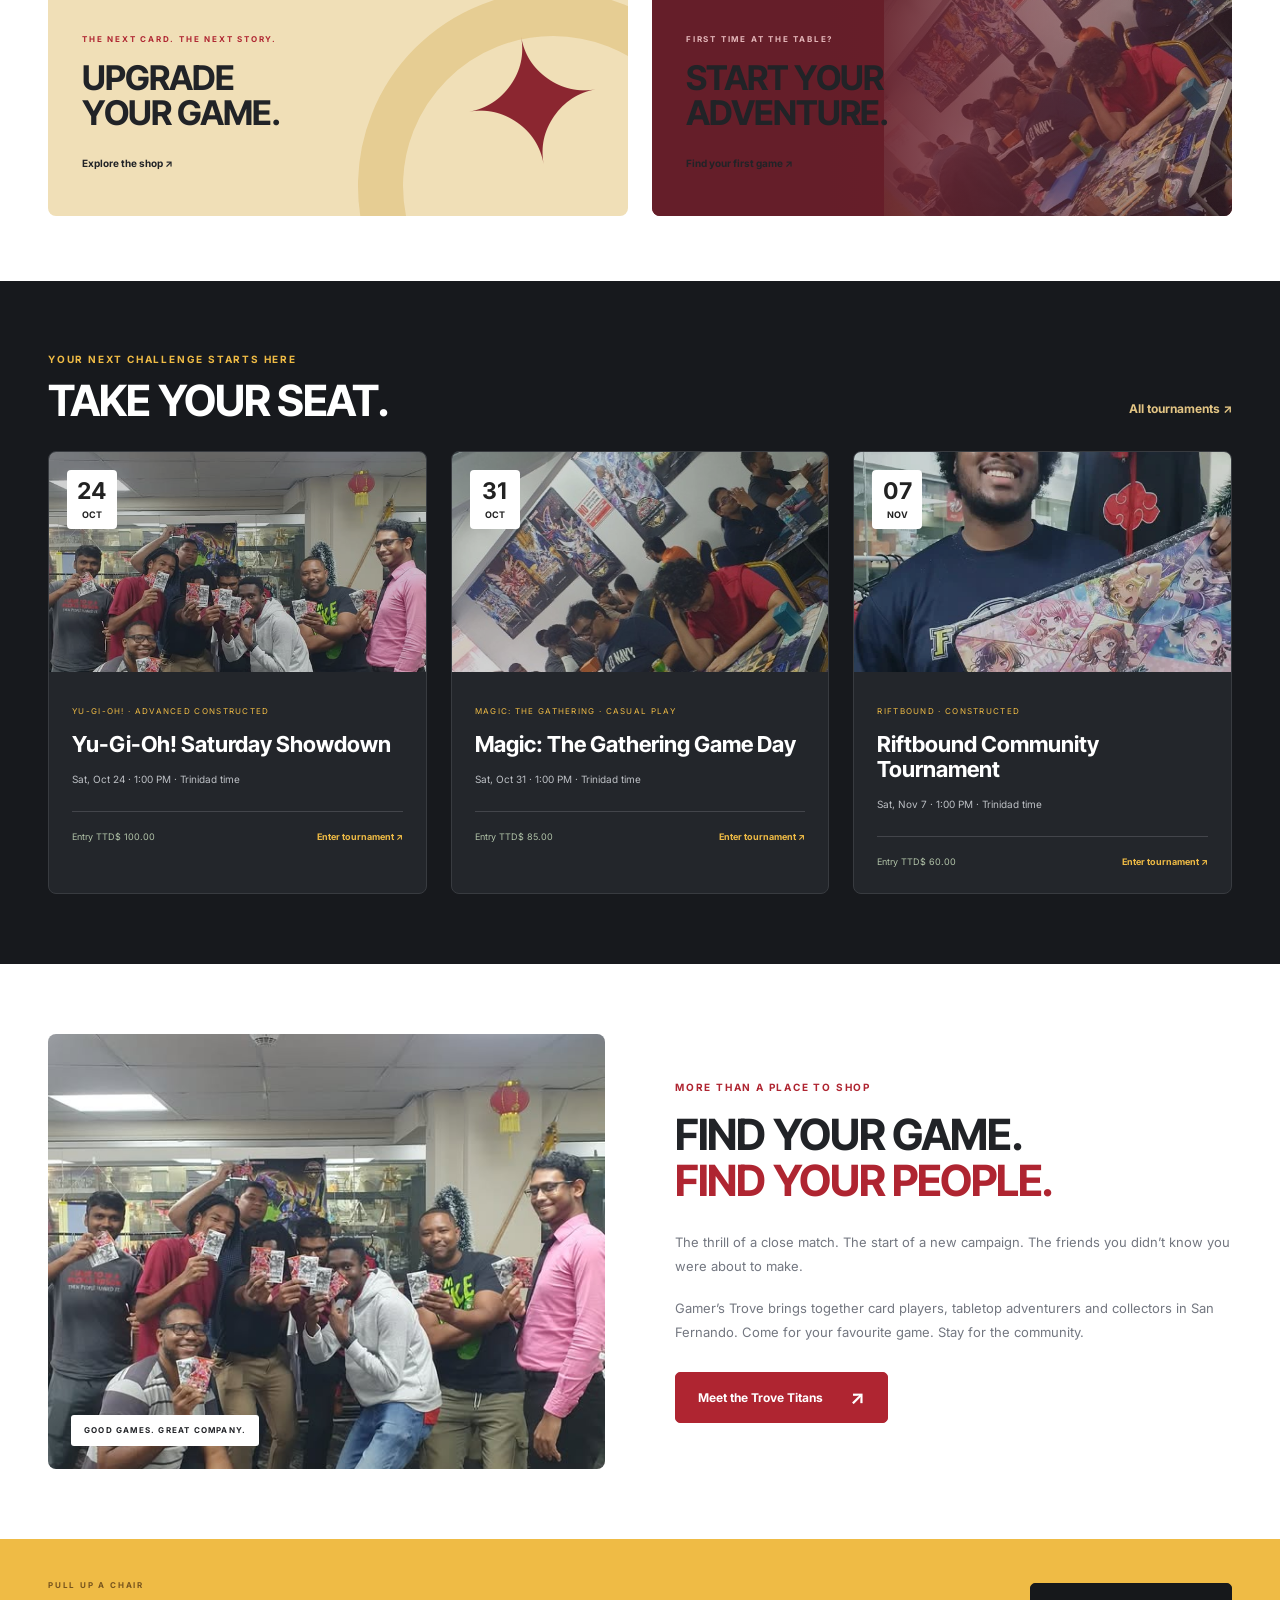
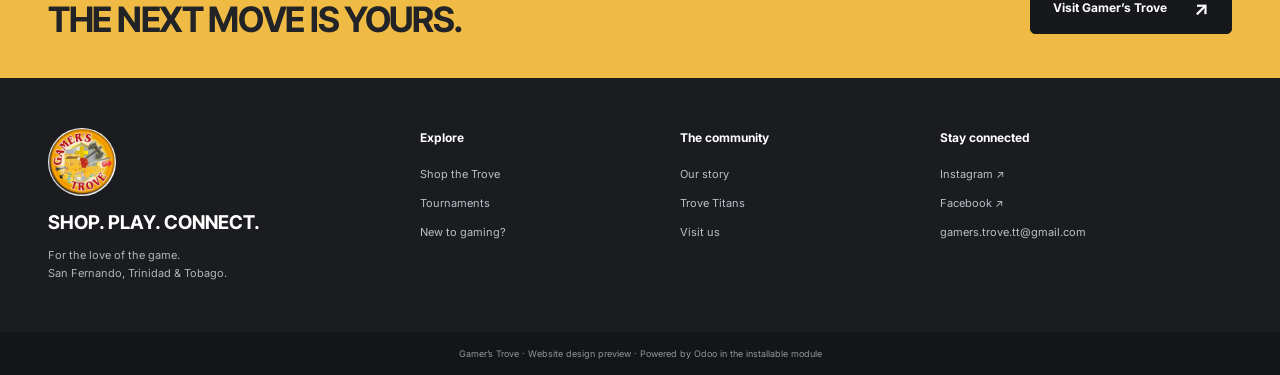
==== commit fc9fbcbb: "Refresh people banner, arrange native Odoo header, brand buttons and add catalogue installation tool" ====
--- a/preview/index.html
+++ b/preview/index.html
@@ -1 +1 @@
-<!DOCTYPE html><html lang="en"><head><meta charset="utf-8"/><meta name="viewport" content="width=device-width,initial-scale=1"/><meta name="description" content="Gamer’s Trove storefront and tournament design preview"/><title>Gamer’s Trove — Your next great play</title><link rel="icon" href="assets/brand.jpg"/><link rel="stylesheet" href="style.css"/><link rel="stylesheet" href="preview.css"/><script defer src="demo-data.js"></script><script defer src="preview.js"></script></head><body class="gt-site"><div class="gt-announcement"><div class="gt-container"><span>YOUR LOCAL GAME STORE. YOUR NEXT GREAT ADVENTURE.</span><a href="tournaments.html">Find your next tournament ↗</a></div></div><div class="gt-demo-bar">Client preview · Sample products, prices and tournament dates</div><header class="preview-header"><div class="gt-container preview-main-nav"><a href="index.html" class="preview-brand"><img src="assets/brand.jpg" alt="Gamer’s Trove"/><span>GAMER’S TROVE<small>SHOP. PLAY. CONNECT.</small></span></a><form class="preview-search" action="shop.html"><input type="search" name="search" placeholder="Find your next game…" aria-label="Search sample products"/><button aria-label="Search">⌕</button></form><div class="preview-header-actions"><button data-account aria-label="My account">♙</button><button data-cart aria-label="View cart">▱<span class="preview-cart-count">0</span></button><button class="preview-menu-button" aria-expanded="false" aria-controls="preview-nav">☰</button></div></div><nav class="gt-container preview-nav" id="preview-nav"><a href="index.html">Home</a><a href="shop.html">Shop the Trove</a><a href="tournaments.html">Tournaments &amp; events</a><a href="community.html">Community</a><a href="about.html">About us</a><a href="visit.html">Visit us</a><a class="preview-nav-phone" href="tel:+18683765722">↗ +1 (868) 376-5722</a></nav></header><main><section class="gt gt-hero" data-snippet="s_text_block" data-name="Trove hero — edit image, text and links"><div class="gt-hero-photo"><img src="assets/trade.jpg" alt="A Gamer’s Trove player with a gaming playmat and the store logo" fetchpriority="high" width="640" height="1136"></div><div class="gt-container gt-hero-content"><div class="gt-hero-copy"><p class="gt-kicker"><span></span> THE HOME OF YOUR NEXT ADVENTURE</p><h1>YOUR NEXT<br>GREAT <em>PLAY.</em></h1><p>Find your game. Build your collection.<br>Meet your people at Gamer’s Trove.</p><div class="gt-actions"><a href="shop.html" class="gt-btn">Shop the Trove <span>↗</span></a><a href="tournaments.html" class="gt-btn gt-btn-outline">Enter a tournament <span>↗</span></a></div><div class="gt-hero-caption"><span>01 /</span> SHOP. PLAY. CONNECT.<small>SAN FERNANDO · TRINIDAD &amp; TOBAGO</small></div></div><div class="gt-photo-tag"><span>THE TROVE TITANS</span><strong>REAL PLAYERS.<br>REAL COMMUNITY.</strong></div></div></section><section class="gt gt-benefit-strip" data-snippet="s_text_block" data-name="Store highlights"><div class="gt-container gt-benefits"><div><span>◈</span><p><strong>A world of games</strong><small>Cards, tabletop &amp; collectibles</small></p></div><div><span>⚑</span><p><strong>Get in the game</strong><small>Tournaments &amp; shared adventures</small></p></div><div><span>⌖</span><p><strong>Your local Trove</strong><small>San Fernando, Trinidad &amp; Tobago</small></p></div></div></section><section class="gt gt-categories"><div class="gt-container gt-category-grid"><a href="shop.html?category=yugioh" class="gt-category"><span class="gt-category-icon">▱</span><span>Yu-Gi-Oh!</span><span class="gt-category-arrow">↗</span></a><a href="shop.html?category=magic" class="gt-category"><span class="gt-category-icon">✦</span><span>Magic: The Gathering</span><span class="gt-category-arrow">↗</span></a><a href="shop.html?category=rpg" class="gt-category"><span class="gt-category-icon">⬡</span><span>Role-playing games</span><span class="gt-category-arrow">↗</span></a><a href="shop.html?category=board" class="gt-category"><span class="gt-category-icon">▦</span><span>Board games</span><span class="gt-category-arrow">↗</span></a><a href="shop.html?category=collectibles" class="gt-category"><span class="gt-category-icon">◇</span><span>Collectibles</span><span class="gt-category-arrow">↗</span></a><a href="shop.html?category=accessories" class="gt-category"><span class="gt-category-icon">◈</span><span>Accessories</span><span class="gt-category-arrow">↗</span></a></div></section><section class="gt gt-section"><div class="gt-container"><div class="gt-heading"><div><p class="gt-kicker">BUILD YOUR NEXT ADVENTURE</p><h2>THE TROVE PICKS.</h2></div><a class="gt-text-link" href="shop.html">Shop all products ↗</a></div><div class="gt-products" id="preview-products"><article class="gt-product" data-product-category="yugioh" data-product-name="blue-eyes white destiny structure deck"><a href="shop.html?product=1" class="gt-product-image" data-open-product="1"><img src="assets/blue-eyes.png" alt="Blue-Eyes White Destiny Structure Deck" loading="lazy"><span class="gt-badge">Deck ready</span></a><div class="gt-product-body"><small>Yu-Gi-Oh!</small><h3><a href="shop.html?product=1" data-open-product="1">Blue-Eyes White Destiny Structure Deck</a></h3><div class="gt-product-bottom"><strong>TTD$ 160.00</strong><button class="gt-product-button" data-open-product="1">View product ↗</button></div></div></article><article class="gt-product" data-product-category="magic" data-product-name="foundations starter collection"><a href="shop.html?product=2" class="gt-product-image" data-open-product="2"><img src="assets/foundations.png" alt="Foundations Starter Collection" loading="lazy"><span class="gt-badge">Build your deck</span></a><div class="gt-product-body"><small>Magic: The Gathering</small><h3><a href="shop.html?product=2" data-open-product="2">Foundations Starter Collection</a></h3><div class="gt-product-bottom"><strong>TTD$ 495.00</strong><button class="gt-product-button" data-open-product="2">View product ↗</button></div></div></article><article class="gt-product" data-product-category="magic" data-product-name="foundations beginner box"><a href="shop.html?product=3" class="gt-product-image" data-open-product="3"><img src="assets/beginner.png" alt="Foundations Beginner Box" loading="lazy"><span class="gt-badge">Start here</span></a><div class="gt-product-body"><small>Magic: The Gathering</small><h3><a href="shop.html?product=3" data-open-product="3">Foundations Beginner Box</a></h3><div class="gt-product-bottom"><strong>TTD$ 280.00</strong><button class="gt-product-button" data-open-product="3">View product ↗</button></div></div></article><article class="gt-product" data-product-category="collectibles" data-product-name="genshin impact element necklace"><a href="shop.html?product=4" class="gt-product-image" data-open-product="4"><img src="assets/genshin.jpg" alt="Genshin Impact Element Necklace" loading="lazy"><span class="gt-badge">Fan favourites</span></a><div class="gt-product-body"><small>Collectibles</small><h3><a href="shop.html?product=4" data-open-product="4">Genshin Impact Element Necklace</a></h3><div class="gt-product-bottom"><strong>TTD$ 85.00</strong><button class="gt-product-button" data-open-product="4">View product ↗</button></div></div></article></div><p class="preview-no-results" hidden="hidden">No sample products match this selection. <a href="shop.html">View all products →</a></p></div></section><section class="gt gt-promo-section" data-snippet="s_text_block" data-name="Shop and beginner banners"><div class="gt-container gt-promos"><a href="shop.html" class="gt-promo gt-promo-shop"><div><p class="gt-kicker">THE NEXT CARD. THE NEXT STORY.</p><h2>UPGRADE<br>YOUR GAME.</h2><span class="gt-text-link">Explore the shop ↗</span></div><span class="gt-promo-dice" aria-hidden="true">✦</span></a><a href="beginner.html" class="gt-promo gt-promo-start"><img src="assets/recap.jpg" alt="Players gathered around a tabletop game" loading="lazy"><div><p class="gt-kicker">FIRST TIME AT THE TABLE?</p><h2>START YOUR<br>ADVENTURE.</h2><span class="gt-text-link">Find your first game ↗</span></div></a></div></section><section class="gt gt-section gt-events"><div class="gt-container"><div class="gt-heading"><div><p class="gt-kicker">YOUR NEXT CHALLENGE STARTS HERE</p><h2>TAKE YOUR SEAT.</h2></div><a class="gt-text-link" href="tournaments.html">All tournaments ↗</a></div><div class="gt-event-grid"><article class="gt-event"><a href="tournaments.html?event=1" class="gt-event-image" data-open-event="1"><img src="assets/weekends.jpg" alt="Gamer’s Trove community" loading="lazy"><span class="gt-event-date"><b>24</b><span>OCT</span></span></a><div class="gt-event-body"><small>Yu-Gi-Oh! · Advanced Constructed</small><h3><a href="tournaments.html?event=1" data-open-event="1">Yu-Gi-Oh! Saturday Showdown</a></h3><p>Sat, Oct 24 · 1:00 PM · Trinidad time</p><div class="gt-event-bottom"><span>Entry TTD$ 100.00</span><button class="gt-text-link" data-open-event="1">Enter tournament ↗</button></div></div></article><article class="gt-event"><a href="tournaments.html?event=2" class="gt-event-image" data-open-event="2"><img src="assets/recap.jpg" alt="Gamer’s Trove community" loading="lazy"><span class="gt-event-date"><b>31</b><span>OCT</span></span></a><div class="gt-event-body"><small>Magic: The Gathering · Casual play</small><h3><a href="tournaments.html?event=2" data-open-event="2">Magic: The Gathering Game Day</a></h3><p>Sat, Oct 31 · 1:00 PM · Trinidad time</p><div class="gt-event-bottom"><span>Entry TTD$ 85.00</span><button class="gt-text-link" data-open-event="2">Enter tournament ↗</button></div></div></article><article class="gt-event"><a href="tournaments.html?event=3" class="gt-event-image" data-open-event="3"><img src="assets/trade.jpg" alt="Gamer’s Trove community" loading="lazy"><span class="gt-event-date"><b>07</b><span>NOV</span></span></a><div class="gt-event-body"><small>Riftbound · Constructed</small><h3><a href="tournaments.html?event=3" data-open-event="3">Riftbound Community Tournament</a></h3><p>Sat, Nov 7 · 1:00 PM · Trinidad time</p><div class="gt-event-bottom"><span>Entry TTD$ 60.00</span><button class="gt-text-link" data-open-event="3">Enter tournament ↗</button></div></div></article></div></div></section><section class="gt gt-section gt-community-section" data-snippet="s_text_block" data-name="Trove community"><div class="gt-container gt-community-split"><div class="gt-community-photo"><img src="assets/weekends.jpg" alt="Gamer’s Trove players celebrating together" width="600" height="600" loading="lazy"><span class="gt-photo-caption">GOOD GAMES. GREAT COMPANY.</span></div><div class="gt-community-copy"><p class="gt-kicker">MORE THAN A PLACE TO SHOP</p><h2>FIND YOUR GAME.<br><em>FIND YOUR PEOPLE.</em></h2><p>The thrill of a close match. The start of a new campaign. The friends you didn’t know you were about to make.</p><p>Gamer’s Trove brings together card players, tabletop adventurers and collectors in San Fernando. Come for your favourite game. Stay for the community.</p><a href="community.html" class="gt-btn gt-btn-red">Meet the Trove Titans <span>↗</span></a></div></div></section><section class="gt gt-cta-section" data-snippet="s_text_block" data-name="Visit call to action"><div class="gt-container gt-cta"><div><p class="gt-kicker">PULL UP A CHAIR</p><h2>THE NEXT MOVE IS YOURS.</h2></div><a href="visit.html" class="gt-btn gt-btn-dark">Visit Gamer’s Trove <span>↗</span></a></div></section></main><footer class="gt gt-footer"><div class="gt-container gt-footer-grid"><div><a href="index.html"><img src="assets/brand.jpg" alt="Gamer’s Trove" width="68" height="68"/></a><h3>SHOP. PLAY. CONNECT.</h3><p>For the love of the game.<br/>San Fernando, Trinidad &amp; Tobago.</p></div><div><h4>Explore</h4><a href="shop.html">Shop the Trove</a><a href="tournaments.html">Tournaments</a><a href="beginner.html">New to gaming?</a></div><div><h4>The community</h4><a href="about.html">Our story</a><a href="community.html">Trove Titans</a><a href="visit.html">Visit us</a></div><div><h4>Stay connected</h4><a href="https://www.instagram.com/gamerstrovett/" target="_blank" rel="noopener">Instagram ↗</a><a href="https://www.facebook.com/GamersTroveTT/" target="_blank" rel="noopener">Facebook ↗</a><a href="mailto:gamers.trove.tt@gmail.com">gamers.trove.tt@gmail.com</a></div></div></footer><div class="preview-footer-note">Gamer’s Trove · Website design preview · Powered by Odoo in the installable module</div><dialog id="preview-dialog" class="gt"><button class="preview-close" aria-label="Close">×</button><div id="dialog-body"></div></dialog><div id="preview-toast" role="status"></div></body></html>+<!DOCTYPE html><html lang="en"><head><meta charset="utf-8"/><meta name="viewport" content="width=device-width,initial-scale=1"/><meta name="description" content="Gamer’s Trove storefront and tournament design preview"/><title>Gamer’s Trove — Your next great play</title><link rel="icon" href="assets/brand.jpg"/><link rel="stylesheet" href="style.css"/><link rel="stylesheet" href="preview.css"/><script defer src="demo-data.js"></script><script defer src="preview.js"></script></head><body class="gt-site"><div class="gt-announcement"><div class="gt-container"><span>YOUR LOCAL GAME STORE. YOUR NEXT GREAT ADVENTURE.</span><a href="tournaments.html">Find your next tournament ↗</a></div></div><div class="gt-demo-bar">Client preview · Sample products, prices and tournament dates</div><header class="preview-header"><div class="gt-container preview-main-nav"><a href="index.html" class="preview-brand"><img src="assets/brand.jpg" alt="Gamer’s Trove"/><span>GAMER’S TROVE<small>SHOP. PLAY. CONNECT.</small></span></a><form class="preview-search" action="shop.html"><input type="search" name="search" placeholder="Find your next game…" aria-label="Search sample products"/><button aria-label="Search">⌕</button></form><div class="preview-header-actions"><button data-account aria-label="My account">♙</button><button data-cart aria-label="View cart">▱<span class="preview-cart-count">0</span></button><button class="preview-menu-button" aria-expanded="false" aria-controls="preview-nav">☰</button></div></div><nav class="gt-container preview-nav" id="preview-nav"><a href="index.html">Home</a><a href="shop.html">Shop the Trove</a><a href="tournaments.html">Tournaments &amp; events</a><a href="community.html">Community</a><a href="about.html">About us</a><a href="visit.html">Visit us</a><a class="preview-nav-phone" href="tel:+18683765722">↗ +1 (868) 376-5722</a></nav></header><main><section class="gt gt-hero" data-snippet="s_text_block" data-name="Trove hero — edit image, text and links"><div class="gt-hero-photo"><img src="assets/hero-players.jpg" alt="Friends enjoying a tabletop game together" fetchpriority="high" width="1800" height="1202"></div><div class="gt-container gt-hero-content"><div class="gt-hero-copy"><p class="gt-kicker"><span></span> THE HOME OF YOUR NEXT ADVENTURE</p><h1>YOUR NEXT<br>GREAT <em>PLAY.</em></h1><p>Find your game. Build your collection.<br>Meet your people at Gamer’s Trove.</p><div class="gt-actions"><a href="shop.html" class="gt-btn">Shop the Trove <span>↗</span></a><a href="tournaments.html" class="gt-btn gt-btn-outline">Enter a tournament <span>↗</span></a></div><div class="gt-hero-caption"><span>01 /</span> SHOP. PLAY. CONNECT.<small>SAN FERNANDO · TRINIDAD &amp; TOBAGO</small></div></div><div class="gt-photo-tag"><span>MAKE TIME TO PLAY</span><strong>GOOD GAMES.<br>GREAT COMPANY.</strong></div></div></section><section class="gt gt-benefit-strip" data-snippet="s_text_block" data-name="Store highlights"><div class="gt-container gt-benefits"><div><span>◈</span><p><strong>A world of games</strong><small>Cards, tabletop &amp; collectibles</small></p></div><div><span>⚑</span><p><strong>Get in the game</strong><small>Tournaments &amp; shared adventures</small></p></div><div><span>⌖</span><p><strong>Your local Trove</strong><small>San Fernando, Trinidad &amp; Tobago</small></p></div></div></section><section class="gt gt-categories"><div class="gt-container gt-category-grid"><a href="shop.html?category=yugioh" class="gt-category"><span class="gt-category-icon">▱</span><span>Yu-Gi-Oh!</span><span class="gt-category-arrow">↗</span></a><a href="shop.html?category=magic" class="gt-category"><span class="gt-category-icon">✦</span><span>Magic: The Gathering</span><span class="gt-category-arrow">↗</span></a><a href="shop.html?category=rpg" class="gt-category"><span class="gt-category-icon">⬡</span><span>Role-playing games</span><span class="gt-category-arrow">↗</span></a><a href="shop.html?category=board" class="gt-category"><span class="gt-category-icon">▦</span><span>Board games</span><span class="gt-category-arrow">↗</span></a><a href="shop.html?category=collectibles" class="gt-category"><span class="gt-category-icon">◇</span><span>Collectibles</span><span class="gt-category-arrow">↗</span></a><a href="shop.html?category=accessories" class="gt-category"><span class="gt-category-icon">◈</span><span>Accessories</span><span class="gt-category-arrow">↗</span></a></div></section><section class="gt gt-section"><div class="gt-container"><div class="gt-heading"><div><p class="gt-kicker">BUILD YOUR NEXT ADVENTURE</p><h2>THE TROVE PICKS.</h2></div><a class="gt-text-link" href="shop.html">Shop all products ↗</a></div><div class="gt-products" id="preview-products"><article class="gt-product" data-product-category="yugioh" data-product-name="blue-eyes white destiny structure deck"><a href="shop.html?product=1" class="gt-product-image" data-open-product="1"><img src="assets/blue-eyes.png" alt="Blue-Eyes White Destiny Structure Deck" loading="lazy"><span class="gt-badge">Deck ready</span></a><div class="gt-product-body"><small>Yu-Gi-Oh!</small><h3><a href="shop.html?product=1" data-open-product="1">Blue-Eyes White Destiny Structure Deck</a></h3><div class="gt-product-bottom"><strong>TTD$ 160.00</strong><button class="gt-product-button" data-open-product="1">View product ↗</button></div></div></article><article class="gt-product" data-product-category="magic" data-product-name="foundations starter collection"><a href="shop.html?product=2" class="gt-product-image" data-open-product="2"><img src="assets/foundations.png" alt="Foundations Starter Collection" loading="lazy"><span class="gt-badge">Build your deck</span></a><div class="gt-product-body"><small>Magic: The Gathering</small><h3><a href="shop.html?product=2" data-open-product="2">Foundations Starter Collection</a></h3><div class="gt-product-bottom"><strong>TTD$ 495.00</strong><button class="gt-product-button" data-open-product="2">View product ↗</button></div></div></article><article class="gt-product" data-product-category="magic" data-product-name="foundations beginner box"><a href="shop.html?product=3" class="gt-product-image" data-open-product="3"><img src="assets/beginner.png" alt="Foundations Beginner Box" loading="lazy"><span class="gt-badge">Start here</span></a><div class="gt-product-body"><small>Magic: The Gathering</small><h3><a href="shop.html?product=3" data-open-product="3">Foundations Beginner Box</a></h3><div class="gt-product-bottom"><strong>TTD$ 280.00</strong><button class="gt-product-button" data-open-product="3">View product ↗</button></div></div></article><article class="gt-product" data-product-category="collectibles" data-product-name="genshin impact element necklace"><a href="shop.html?product=4" class="gt-product-image" data-open-product="4"><img src="assets/genshin.jpg" alt="Genshin Impact Element Necklace" loading="lazy"><span class="gt-badge">Fan favourites</span></a><div class="gt-product-body"><small>Collectibles</small><h3><a href="shop.html?product=4" data-open-product="4">Genshin Impact Element Necklace</a></h3><div class="gt-product-bottom"><strong>TTD$ 85.00</strong><button class="gt-product-button" data-open-product="4">View product ↗</button></div></div></article></div><p class="preview-no-results" hidden="hidden">No sample products match this selection. <a href="shop.html">View all products →</a></p></div></section><section class="gt gt-promo-section" data-snippet="s_text_block" data-name="Shop and beginner banners"><div class="gt-container gt-promos"><a href="shop.html" class="gt-promo gt-promo-shop"><div><p class="gt-kicker">THE NEXT CARD. THE NEXT STORY.</p><h2>UPGRADE<br>YOUR GAME.</h2><span class="gt-text-link">Explore the shop ↗</span></div><span class="gt-promo-dice" aria-hidden="true">✦</span></a><a href="beginner.html" class="gt-promo gt-promo-start"><img src="assets/recap.jpg" alt="Players gathered around a tabletop game" loading="lazy"><div><p class="gt-kicker">FIRST TIME AT THE TABLE?</p><h2>START YOUR<br>ADVENTURE.</h2><span class="gt-text-link">Find your first game ↗</span></div></a></div></section><section class="gt gt-section gt-events"><div class="gt-container"><div class="gt-heading"><div><p class="gt-kicker">YOUR NEXT CHALLENGE STARTS HERE</p><h2>TAKE YOUR SEAT.</h2></div><a class="gt-text-link" href="tournaments.html">All tournaments ↗</a></div><div class="gt-event-grid"><article class="gt-event"><a href="tournaments.html?event=1" class="gt-event-image" data-open-event="1"><img src="assets/weekends.jpg" alt="Gamer’s Trove community" loading="lazy"><span class="gt-event-date"><b>24</b><span>OCT</span></span></a><div class="gt-event-body"><small>Yu-Gi-Oh! · Advanced Constructed</small><h3><a href="tournaments.html?event=1" data-open-event="1">Yu-Gi-Oh! Saturday Showdown</a></h3><p>Sat, Oct 24 · 1:00 PM · Trinidad time</p><div class="gt-event-bottom"><span>Entry TTD$ 100.00</span><button class="gt-text-link" data-open-event="1">Enter tournament ↗</button></div></div></article><article class="gt-event"><a href="tournaments.html?event=2" class="gt-event-image" data-open-event="2"><img src="assets/recap.jpg" alt="Gamer’s Trove community" loading="lazy"><span class="gt-event-date"><b>31</b><span>OCT</span></span></a><div class="gt-event-body"><small>Magic: The Gathering · Casual play</small><h3><a href="tournaments.html?event=2" data-open-event="2">Magic: The Gathering Game Day</a></h3><p>Sat, Oct 31 · 1:00 PM · Trinidad time</p><div class="gt-event-bottom"><span>Entry TTD$ 85.00</span><button class="gt-text-link" data-open-event="2">Enter tournament ↗</button></div></div></article><article class="gt-event"><a href="tournaments.html?event=3" class="gt-event-image" data-open-event="3"><img src="assets/trade.jpg" alt="Gamer’s Trove community" loading="lazy"><span class="gt-event-date"><b>07</b><span>NOV</span></span></a><div class="gt-event-body"><small>Riftbound · Constructed</small><h3><a href="tournaments.html?event=3" data-open-event="3">Riftbound Community Tournament</a></h3><p>Sat, Nov 7 · 1:00 PM · Trinidad time</p><div class="gt-event-bottom"><span>Entry TTD$ 60.00</span><button class="gt-text-link" data-open-event="3">Enter tournament ↗</button></div></div></article></div></div></section><section class="gt gt-section gt-community-section" data-snippet="s_text_block" data-name="Trove community"><div class="gt-container gt-community-split"><div class="gt-community-photo"><img src="assets/weekends.jpg" alt="Gamer’s Trove players celebrating together" width="600" height="600" loading="lazy"><span class="gt-photo-caption">GOOD GAMES. GREAT COMPANY.</span></div><div class="gt-community-copy"><p class="gt-kicker">MORE THAN A PLACE TO SHOP</p><h2>FIND YOUR GAME.<br><em>FIND YOUR PEOPLE.</em></h2><p>The thrill of a close match. The start of a new campaign. The friends you didn’t know you were about to make.</p><p>Gamer’s Trove brings together card players, tabletop adventurers and collectors in San Fernando. Come for your favourite game. Stay for the community.</p><a href="community.html" class="gt-btn gt-btn-red">Meet the Trove Titans <span>↗</span></a></div></div></section><section class="gt gt-cta-section" data-snippet="s_text_block" data-name="Visit call to action"><div class="gt-container gt-cta"><div><p class="gt-kicker">PULL UP A CHAIR</p><h2>THE NEXT MOVE IS YOURS.</h2></div><a href="visit.html" class="gt-btn gt-btn-dark">Visit Gamer’s Trove <span>↗</span></a></div></section></main><footer class="gt gt-footer"><div class="gt-container gt-footer-grid"><div><a href="index.html"><img src="assets/brand.jpg" alt="Gamer’s Trove" width="68" height="68"/></a><h3>SHOP. PLAY. CONNECT.</h3><p>For the love of the game.<br/>San Fernando, Trinidad &amp; Tobago.</p></div><div><h4>Explore</h4><a href="shop.html">Shop the Trove</a><a href="tournaments.html">Tournaments</a><a href="beginner.html">New to gaming?</a></div><div><h4>The community</h4><a href="about.html">Our story</a><a href="community.html">Trove Titans</a><a href="visit.html">Visit us</a></div><div><h4>Stay connected</h4><a href="https://www.instagram.com/gamerstrovett/" target="_blank" rel="noopener">Instagram ↗</a><a href="https://www.facebook.com/GamersTroveTT/" target="_blank" rel="noopener">Facebook ↗</a><a href="mailto:gamers.trove.tt@gmail.com">gamers.trove.tt@gmail.com</a></div></div></footer><div class="preview-footer-note">Gamer’s Trove · Website design preview · Powered by Odoo in the installable module</div><dialog id="preview-dialog" class="gt"><button class="preview-close" aria-label="Close">×</button><div id="dialog-body"></div></dialog><div id="preview-toast" role="status"></div></body></html>
--- a/preview/style.css
+++ b/preview/style.css
@@ -3,3 +3,40 @@
 @media(max-width:1100px){.gt-container{width:calc(100% - 56px)}.gt-category-grid{grid-template-columns:repeat(3,1fr)}.gt-category{flex-direction:row;justify-content:flex-start;padding:18px;font-size:11px}.gt-category-icon{font-size:25px}.gt-products{gap:14px}.gt-product-image{height:210px;padding:18px}.gt-product-body{padding:15px 12px}.gt-product-bottom{flex-wrap:wrap}.gt-product-bottom>strong{font-size:15px}.gt-photo-tag{display:none}.gt-hero h1{font-size:76px}.gt-event-body{padding:19px}.gt-event-bottom{flex-wrap:wrap}.gt-community-split{gap:40px}.gt h2{font-size:36px}.gt-promo-dice{right:0;opacity:.65}.gt-footer-grid{gap:20px}}
 @media(max-width:760px){.gt-container{width:calc(100% - 36px)}.gt-section{padding:45px 0}.gt-announcement{font-size:7px;letter-spacing:.7px}.gt-announcement>.gt-container{min-height:29px;justify-content:center}.gt-announcement a{display:none}.gt-demo-bar{font-size:8px;padding:4px 10px}.gt-site #top .navbar-brand img{max-height:48px;height:48px}.gt-hero{min-height:600px}.gt-hero-photo{inset:190px 0 0 0}.gt-hero-photo img{object-position:50% 33%;filter:brightness(.7)}.gt-hero:before{background:linear-gradient(180deg,#15171a 20%,#15171ae6 43%,#15171a15 78%,#15171a85)}.gt-hero-content{padding-block:34px 28px;min-height:600px;display:block}.gt-hero-copy{max-width:none}.gt-hero .gt-kicker{font-size:7px!important;letter-spacing:1.1px;margin-bottom:19px!important}.gt-hero h1{font-size:62px;letter-spacing:-2.5px;line-height:.99;margin-bottom:18px}.gt-hero-copy>p:not(.gt-kicker){font-size:12px;line-height:1.7;margin-bottom:20px}.gt-actions{gap:9px}.gt-btn{font-size:10px;padding:12px 15px;min-height:44px;gap:15px}.gt-hero-caption{position:absolute;bottom:24px;font-size:8px}.gt-benefits{padding-block:18px;gap:10px}.gt-benefits>div{gap:7px;flex-direction:column;text-align:center;padding-inline:6px}.gt-benefits>div>span{font-size:22px}.gt-benefits strong{font-size:9px}.gt-benefits small{font-size:8px;line-height:1.4}.gt-categories{padding-top:25px}.gt-category-grid{gap:9px}.gt-category{padding:15px 6px;flex-direction:column;text-align:center;font-size:9px;min-height:86px}.gt-category-icon{font-size:23px}.gt-category-arrow{font-size:9px;right:7px}.gt-heading{gap:15px;align-items:flex-start;margin-bottom:22px}.gt-heading .gt-kicker{font-size:7px!important;letter-spacing:1.3px}.gt h2{font-size:30px;letter-spacing:-.9px}.gt-heading>.gt-text-link{font-size:9px;gap:5px;padding-top:25px}.gt-products{grid-template-columns:repeat(2,1fr);gap:12px}.gt-product-image{height:190px;padding:18px 12px}.gt-product-body{padding:14px 12px}.gt-product h3{font-size:11px;min-height:50px;line-height:1.5}.gt-product-body>small{font-size:8px}.gt-badge{font-size:7px;padding:3px 6px;top:8px;left:8px}.gt-product-bottom{gap:10px;margin-top:15px}.gt-product-bottom>strong{font-size:14px}.gt-product-button{font-size:8px;width:100%;justify-content:space-between;padding:8px}.gt-promo-section{padding-bottom:42px}.gt-promos{grid-template-columns:1fr;gap:16px}.gt-promo{padding:25px;min-height:200px}.gt-promo h2{font-size:32px}.gt-promo-dice{right:25px;top:15px;opacity:1}.gt-event-grid{grid-template-columns:1fr;gap:21px}.gt-event-image{height:215px}.gt-event h3{font-size:24px}.gt-event-body{padding:22px}.gt-event-body>p{font-size:11px}.gt-event-bottom{flex-wrap:nowrap}.gt-event-bottom>.gt-text-link,.gt-event-bottom>span{font-size:10px}.gt-community-split{grid-template-columns:1fr;gap:30px}.gt-community-photo>img{height:350px}.gt-community-copy h2{font-size:35px;margin-bottom:20px}.gt-community-copy>p:not(.gt-kicker){font-size:12px}.gt-cta{display:block}.gt-cta h2{font-size:30px;margin-bottom:25px}.gt-cta-section{padding:35px 0}.gt-footer-grid{grid-template-columns:1fr 1fr;gap:30px 20px}.gt-footer{padding:35px 0}.gt-footer-grid>div:first-child{grid-column:1/-1}.gt-footer h3{font-size:20px}.gt-footer img{width:56px;height:56px}.gt-footer-grid>div:last-child{grid-column:1/-1}.gt-footer-grid>div>a{font-size:11px}.gt-page-intro{padding:45px 0}.gt-page-intro h1{font-size:47px;letter-spacing:-1.5px}.gt-page-intro p:last-child{font-size:12px}.gt-editorial-grid{grid-template-columns:1fr;gap:35px}.gt-editorial-grid h2{font-size:30px}.gt-gallery{grid-template-columns:1fr}.gt-gallery img{height:400px}.gt-social-cta{padding-top:40px}.gt-visit-grid{grid-template-columns:1fr;gap:35px}.gt-visit-photo{height:300px}.gt-contact-details{padding:28px}.gt-faq{padding-top:45px}.gt-faq h2{font-size:29px}}
 @media(prefers-reduced-motion:reduce){.gt *{transition:none!important;scroll-behavior:auto!important}}
+
+/* Native Odoo shop/header colour overrides, including the themed hover/active states. */
+#wrapwrap.gt-site .btn-primary{--btn-bg:#af2531;--btn-border-color:#af2531;--btn-color:#fff;--bs-btn-bg:#af2531;--bs-btn-border-color:#af2531;background-color:#af2531!important;border-color:#af2531!important;color:#fff!important;background-image:none!important}
+#wrapwrap.gt-site .btn-primary:is(:hover,:focus-visible,:active,.active){background-color:#86202a!important;border-color:#86202a!important;color:#fff!important}
+#wrapwrap.gt-site .btn-secondary{background-color:#efbb45!important;border-color:#efbb45!important;color:#16181b!important;background-image:none!important}
+#wrapwrap.gt-site .btn-secondary:is(:hover,:focus-visible,:active,.active){background-color:#d9a72f!important;border-color:#d9a72f!important;color:#16181b!important}
+#wrapwrap.gt-site :is(.btn-outline-primary,.btn-outline-secondary){background-color:transparent!important;border-color:#af2531!important;color:#af2531!important;background-image:none!important}
+#wrapwrap.gt-site :is(.btn-outline-primary,.btn-outline-secondary):is(:hover,:focus-visible,:active,.active){background-color:#af2531!important;color:#fff!important}
+#wrapwrap.gt-site :is(.bg-primary,.text-bg-primary,.page-item.active .page-link){background-color:#af2531!important;color:#fff!important;border-color:#af2531!important}
+#wrapwrap.gt-site .btn:disabled,#wrapwrap.gt-site .btn.disabled{opacity:.55}
+#wrapwrap.gt-site :is(.gt-hero,.gt-events,.gt-page-intro,.gt-promo-start) :is(h1,h2,h3,.gt-text-link){color:#fff}
+#wrapwrap.gt-site .gt-promo-start .gt-kicker{color:#f4d9aa}
+#wrapwrap.gt-site footer .gt-footer :is(h3,h4){color:#fff!important}
+#wrapwrap.gt-site footer .gt-footer :is(a,p){color:#ccd0d6!important}
+#wrapwrap.gt-site footer .gt-footer a:hover{color:#efbb45!important}
+#wrapwrap.gt-site .o_footer_copyright :is(a,span,p){color:#bdc1c8!important}
+#wrapwrap.gt-site #top .gt-header-phone .nav-link{font-size:12px;white-space:nowrap;color:#3b3c41}
+#wrapwrap.gt-site #top .btn_cta{border-radius:5px;padding:12px 17px;font-weight:600;white-space:nowrap}
+#wrapwrap.gt-site #top .gt-header-search .input-group{border:1px solid #e2e3e6;border-radius:6px;overflow:visible;background:#f6f6f7}
+#wrapwrap.gt-site #top .gt-header-search .oe_search_box{background:#f6f6f7!important;padding:12px 15px!important;font-size:13px;border:0!important;border-radius:6px 0 0 6px}
+#wrapwrap.gt-site #top .gt-header-search .oe_search_button{background:#efbb45!important;color:#16181b!important;border:0!important;border-radius:0 6px 6px 0;padding-inline:17px!important}
+@media(min-width:992px){
+ #wrapwrap.gt-site #top #o_main_nav{display:grid!important;grid-template-columns:auto minmax(0,1fr);column-gap:35px;row-gap:13px;max-width:1320px;width:calc(100% - 64px)}
+ #wrapwrap.gt-site #top #o_main_nav>.navbar-brand{grid-column:1;grid-row:1;margin:0!important}
+ #wrapwrap.gt-site #top #o_main_nav>.navbar-nav:not(#top_menu){grid-column:2;grid-row:1;width:100%;padding-left:0!important;flex-direction:row;min-width:0}
+ #wrapwrap.gt-site #top #o_main_nav>.navbar-nav:not(#top_menu)>li{order:2;flex-shrink:0}
+ #wrapwrap.gt-site #top #o_main_nav>.navbar-nav>.gt-header-search{order:0;flex:1 1 auto;min-width:170px;margin-right:16px}
+ #wrapwrap.gt-site #top #top_menu{grid-column:1/-1;grid-row:2;width:100%;border-top:1px solid #eee;padding-top:10px;justify-content:center;gap:22px;margin:0!important}
+ #wrapwrap.gt-site #top #top_menu .nav-link{font-size:13px;padding:8px 6px;white-space:nowrap;color:#303238}
+ #wrapwrap.gt-site #top #top_menu .nav-link:is(:hover,.active){color:#af2531}
+ #wrapwrap.gt-site #top #o_main_nav:has(.btn_cta) #top_menu>li:has(>a[href="/contactus"]){display:none}
+ #wrapwrap.gt-site #top .navbar-brand img{height:66px;max-height:66px}
+}
+.gt-site .gt-hero-photo{inset:0 0 0 37%}
+.gt-site .gt-hero-photo img{object-position:54% 45%;filter:brightness(.85)}
+@media(max-width:991px){#wrapwrap.gt-site #top .navbar-brand img{height:48px;max-height:48px}#wrapwrap.gt-site #top .gt-header-phone{padding:10px 0}}
+@media(max-width:760px){.gt-site .gt-hero-photo{inset:215px 0 0}.gt-site .gt-hero-photo img{object-position:50% 45%;filter:brightness(.85)}}
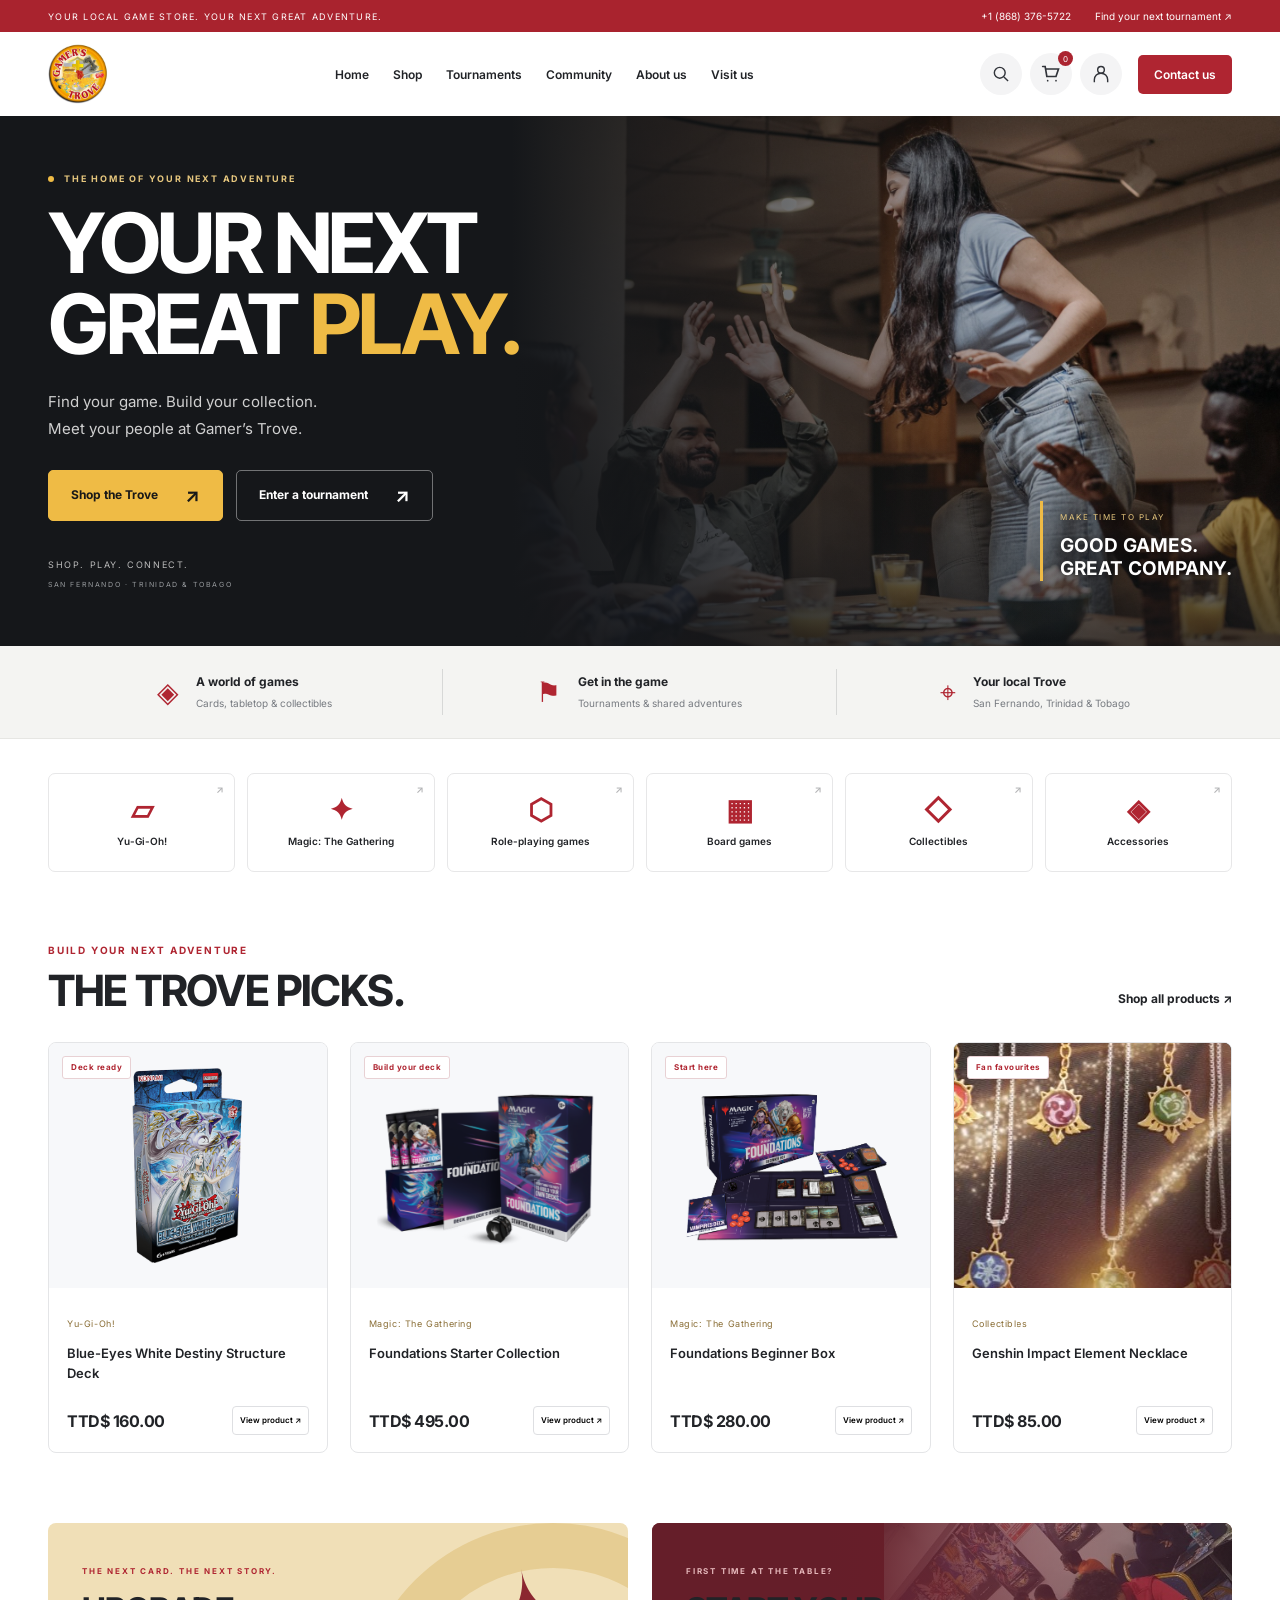
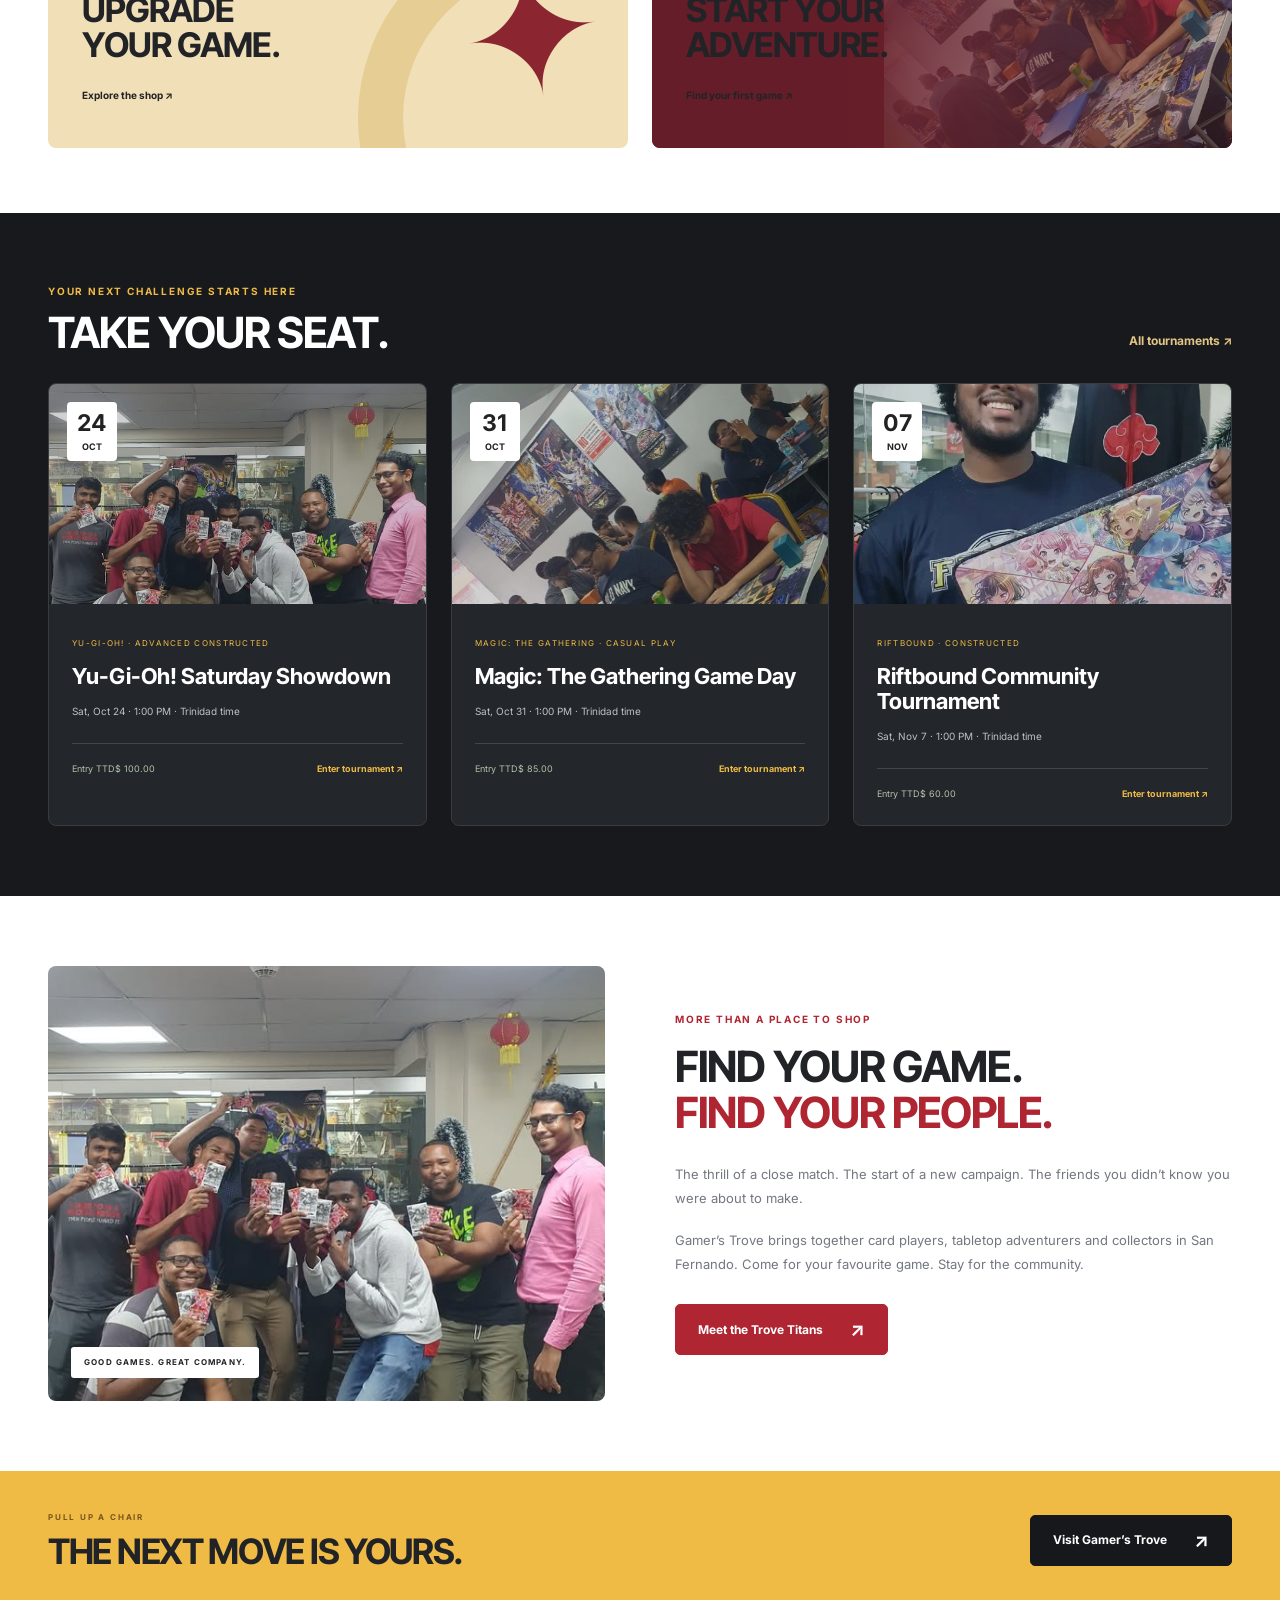
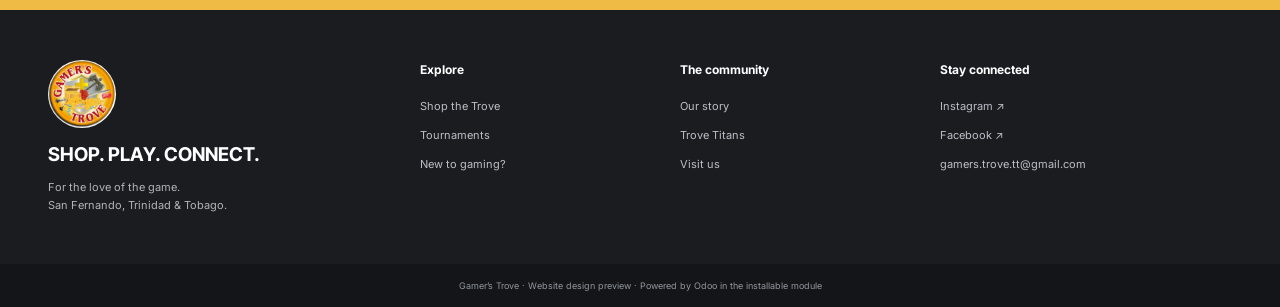
==== commit 1f29b81a: "Compact native desktop header, centre mobile logo and remove preview strip and section numbers" ====
--- a/preview/index.html
+++ b/preview/index.html
@@ -1 +1 @@
-<!DOCTYPE html><html lang="en"><head><meta charset="utf-8"/><meta name="viewport" content="width=device-width,initial-scale=1"/><meta name="description" content="Gamer’s Trove storefront and tournament design preview"/><title>Gamer’s Trove — Your next great play</title><link rel="icon" href="assets/brand.jpg"/><link rel="stylesheet" href="style.css"/><link rel="stylesheet" href="preview.css"/><script defer src="demo-data.js"></script><script defer src="preview.js"></script></head><body class="gt-site"><div class="gt-announcement"><div class="gt-container"><span>YOUR LOCAL GAME STORE. YOUR NEXT GREAT ADVENTURE.</span><a href="tournaments.html">Find your next tournament ↗</a></div></div><div class="gt-demo-bar">Client preview · Sample products, prices and tournament dates</div><header class="preview-header"><div class="gt-container preview-main-nav"><a href="index.html" class="preview-brand"><img src="assets/brand.jpg" alt="Gamer’s Trove"/><span>GAMER’S TROVE<small>SHOP. PLAY. CONNECT.</small></span></a><form class="preview-search" action="shop.html"><input type="search" name="search" placeholder="Find your next game…" aria-label="Search sample products"/><button aria-label="Search">⌕</button></form><div class="preview-header-actions"><button data-account aria-label="My account">♙</button><button data-cart aria-label="View cart">▱<span class="preview-cart-count">0</span></button><button class="preview-menu-button" aria-expanded="false" aria-controls="preview-nav">☰</button></div></div><nav class="gt-container preview-nav" id="preview-nav"><a href="index.html">Home</a><a href="shop.html">Shop the Trove</a><a href="tournaments.html">Tournaments &amp; events</a><a href="community.html">Community</a><a href="about.html">About us</a><a href="visit.html">Visit us</a><a class="preview-nav-phone" href="tel:+18683765722">↗ +1 (868) 376-5722</a></nav></header><main><section class="gt gt-hero" data-snippet="s_text_block" data-name="Trove hero — edit image, text and links"><div class="gt-hero-photo"><img src="assets/hero-players.jpg" alt="Friends enjoying a tabletop game together" fetchpriority="high" width="1800" height="1202"></div><div class="gt-container gt-hero-content"><div class="gt-hero-copy"><p class="gt-kicker"><span></span> THE HOME OF YOUR NEXT ADVENTURE</p><h1>YOUR NEXT<br>GREAT <em>PLAY.</em></h1><p>Find your game. Build your collection.<br>Meet your people at Gamer’s Trove.</p><div class="gt-actions"><a href="shop.html" class="gt-btn">Shop the Trove <span>↗</span></a><a href="tournaments.html" class="gt-btn gt-btn-outline">Enter a tournament <span>↗</span></a></div><div class="gt-hero-caption"><span>01 /</span> SHOP. PLAY. CONNECT.<small>SAN FERNANDO · TRINIDAD &amp; TOBAGO</small></div></div><div class="gt-photo-tag"><span>MAKE TIME TO PLAY</span><strong>GOOD GAMES.<br>GREAT COMPANY.</strong></div></div></section><section class="gt gt-benefit-strip" data-snippet="s_text_block" data-name="Store highlights"><div class="gt-container gt-benefits"><div><span>◈</span><p><strong>A world of games</strong><small>Cards, tabletop &amp; collectibles</small></p></div><div><span>⚑</span><p><strong>Get in the game</strong><small>Tournaments &amp; shared adventures</small></p></div><div><span>⌖</span><p><strong>Your local Trove</strong><small>San Fernando, Trinidad &amp; Tobago</small></p></div></div></section><section class="gt gt-categories"><div class="gt-container gt-category-grid"><a href="shop.html?category=yugioh" class="gt-category"><span class="gt-category-icon">▱</span><span>Yu-Gi-Oh!</span><span class="gt-category-arrow">↗</span></a><a href="shop.html?category=magic" class="gt-category"><span class="gt-category-icon">✦</span><span>Magic: The Gathering</span><span class="gt-category-arrow">↗</span></a><a href="shop.html?category=rpg" class="gt-category"><span class="gt-category-icon">⬡</span><span>Role-playing games</span><span class="gt-category-arrow">↗</span></a><a href="shop.html?category=board" class="gt-category"><span class="gt-category-icon">▦</span><span>Board games</span><span class="gt-category-arrow">↗</span></a><a href="shop.html?category=collectibles" class="gt-category"><span class="gt-category-icon">◇</span><span>Collectibles</span><span class="gt-category-arrow">↗</span></a><a href="shop.html?category=accessories" class="gt-category"><span class="gt-category-icon">◈</span><span>Accessories</span><span class="gt-category-arrow">↗</span></a></div></section><section class="gt gt-section"><div class="gt-container"><div class="gt-heading"><div><p class="gt-kicker">BUILD YOUR NEXT ADVENTURE</p><h2>THE TROVE PICKS.</h2></div><a class="gt-text-link" href="shop.html">Shop all products ↗</a></div><div class="gt-products" id="preview-products"><article class="gt-product" data-product-category="yugioh" data-product-name="blue-eyes white destiny structure deck"><a href="shop.html?product=1" class="gt-product-image" data-open-product="1"><img src="assets/blue-eyes.png" alt="Blue-Eyes White Destiny Structure Deck" loading="lazy"><span class="gt-badge">Deck ready</span></a><div class="gt-product-body"><small>Yu-Gi-Oh!</small><h3><a href="shop.html?product=1" data-open-product="1">Blue-Eyes White Destiny Structure Deck</a></h3><div class="gt-product-bottom"><strong>TTD$ 160.00</strong><button class="gt-product-button" data-open-product="1">View product ↗</button></div></div></article><article class="gt-product" data-product-category="magic" data-product-name="foundations starter collection"><a href="shop.html?product=2" class="gt-product-image" data-open-product="2"><img src="assets/foundations.png" alt="Foundations Starter Collection" loading="lazy"><span class="gt-badge">Build your deck</span></a><div class="gt-product-body"><small>Magic: The Gathering</small><h3><a href="shop.html?product=2" data-open-product="2">Foundations Starter Collection</a></h3><div class="gt-product-bottom"><strong>TTD$ 495.00</strong><button class="gt-product-button" data-open-product="2">View product ↗</button></div></div></article><article class="gt-product" data-product-category="magic" data-product-name="foundations beginner box"><a href="shop.html?product=3" class="gt-product-image" data-open-product="3"><img src="assets/beginner.png" alt="Foundations Beginner Box" loading="lazy"><span class="gt-badge">Start here</span></a><div class="gt-product-body"><small>Magic: The Gathering</small><h3><a href="shop.html?product=3" data-open-product="3">Foundations Beginner Box</a></h3><div class="gt-product-bottom"><strong>TTD$ 280.00</strong><button class="gt-product-button" data-open-product="3">View product ↗</button></div></div></article><article class="gt-product" data-product-category="collectibles" data-product-name="genshin impact element necklace"><a href="shop.html?product=4" class="gt-product-image" data-open-product="4"><img src="assets/genshin.jpg" alt="Genshin Impact Element Necklace" loading="lazy"><span class="gt-badge">Fan favourites</span></a><div class="gt-product-body"><small>Collectibles</small><h3><a href="shop.html?product=4" data-open-product="4">Genshin Impact Element Necklace</a></h3><div class="gt-product-bottom"><strong>TTD$ 85.00</strong><button class="gt-product-button" data-open-product="4">View product ↗</button></div></div></article></div><p class="preview-no-results" hidden="hidden">No sample products match this selection. <a href="shop.html">View all products →</a></p></div></section><section class="gt gt-promo-section" data-snippet="s_text_block" data-name="Shop and beginner banners"><div class="gt-container gt-promos"><a href="shop.html" class="gt-promo gt-promo-shop"><div><p class="gt-kicker">THE NEXT CARD. THE NEXT STORY.</p><h2>UPGRADE<br>YOUR GAME.</h2><span class="gt-text-link">Explore the shop ↗</span></div><span class="gt-promo-dice" aria-hidden="true">✦</span></a><a href="beginner.html" class="gt-promo gt-promo-start"><img src="assets/recap.jpg" alt="Players gathered around a tabletop game" loading="lazy"><div><p class="gt-kicker">FIRST TIME AT THE TABLE?</p><h2>START YOUR<br>ADVENTURE.</h2><span class="gt-text-link">Find your first game ↗</span></div></a></div></section><section class="gt gt-section gt-events"><div class="gt-container"><div class="gt-heading"><div><p class="gt-kicker">YOUR NEXT CHALLENGE STARTS HERE</p><h2>TAKE YOUR SEAT.</h2></div><a class="gt-text-link" href="tournaments.html">All tournaments ↗</a></div><div class="gt-event-grid"><article class="gt-event"><a href="tournaments.html?event=1" class="gt-event-image" data-open-event="1"><img src="assets/weekends.jpg" alt="Gamer’s Trove community" loading="lazy"><span class="gt-event-date"><b>24</b><span>OCT</span></span></a><div class="gt-event-body"><small>Yu-Gi-Oh! · Advanced Constructed</small><h3><a href="tournaments.html?event=1" data-open-event="1">Yu-Gi-Oh! Saturday Showdown</a></h3><p>Sat, Oct 24 · 1:00 PM · Trinidad time</p><div class="gt-event-bottom"><span>Entry TTD$ 100.00</span><button class="gt-text-link" data-open-event="1">Enter tournament ↗</button></div></div></article><article class="gt-event"><a href="tournaments.html?event=2" class="gt-event-image" data-open-event="2"><img src="assets/recap.jpg" alt="Gamer’s Trove community" loading="lazy"><span class="gt-event-date"><b>31</b><span>OCT</span></span></a><div class="gt-event-body"><small>Magic: The Gathering · Casual play</small><h3><a href="tournaments.html?event=2" data-open-event="2">Magic: The Gathering Game Day</a></h3><p>Sat, Oct 31 · 1:00 PM · Trinidad time</p><div class="gt-event-bottom"><span>Entry TTD$ 85.00</span><button class="gt-text-link" data-open-event="2">Enter tournament ↗</button></div></div></article><article class="gt-event"><a href="tournaments.html?event=3" class="gt-event-image" data-open-event="3"><img src="assets/trade.jpg" alt="Gamer’s Trove community" loading="lazy"><span class="gt-event-date"><b>07</b><span>NOV</span></span></a><div class="gt-event-body"><small>Riftbound · Constructed</small><h3><a href="tournaments.html?event=3" data-open-event="3">Riftbound Community Tournament</a></h3><p>Sat, Nov 7 · 1:00 PM · Trinidad time</p><div class="gt-event-bottom"><span>Entry TTD$ 60.00</span><button class="gt-text-link" data-open-event="3">Enter tournament ↗</button></div></div></article></div></div></section><section class="gt gt-section gt-community-section" data-snippet="s_text_block" data-name="Trove community"><div class="gt-container gt-community-split"><div class="gt-community-photo"><img src="assets/weekends.jpg" alt="Gamer’s Trove players celebrating together" width="600" height="600" loading="lazy"><span class="gt-photo-caption">GOOD GAMES. GREAT COMPANY.</span></div><div class="gt-community-copy"><p class="gt-kicker">MORE THAN A PLACE TO SHOP</p><h2>FIND YOUR GAME.<br><em>FIND YOUR PEOPLE.</em></h2><p>The thrill of a close match. The start of a new campaign. The friends you didn’t know you were about to make.</p><p>Gamer’s Trove brings together card players, tabletop adventurers and collectors in San Fernando. Come for your favourite game. Stay for the community.</p><a href="community.html" class="gt-btn gt-btn-red">Meet the Trove Titans <span>↗</span></a></div></div></section><section class="gt gt-cta-section" data-snippet="s_text_block" data-name="Visit call to action"><div class="gt-container gt-cta"><div><p class="gt-kicker">PULL UP A CHAIR</p><h2>THE NEXT MOVE IS YOURS.</h2></div><a href="visit.html" class="gt-btn gt-btn-dark">Visit Gamer’s Trove <span>↗</span></a></div></section></main><footer class="gt gt-footer"><div class="gt-container gt-footer-grid"><div><a href="index.html"><img src="assets/brand.jpg" alt="Gamer’s Trove" width="68" height="68"/></a><h3>SHOP. PLAY. CONNECT.</h3><p>For the love of the game.<br/>San Fernando, Trinidad &amp; Tobago.</p></div><div><h4>Explore</h4><a href="shop.html">Shop the Trove</a><a href="tournaments.html">Tournaments</a><a href="beginner.html">New to gaming?</a></div><div><h4>The community</h4><a href="about.html">Our story</a><a href="community.html">Trove Titans</a><a href="visit.html">Visit us</a></div><div><h4>Stay connected</h4><a href="https://www.instagram.com/gamerstrovett/" target="_blank" rel="noopener">Instagram ↗</a><a href="https://www.facebook.com/GamersTroveTT/" target="_blank" rel="noopener">Facebook ↗</a><a href="mailto:gamers.trove.tt@gmail.com">gamers.trove.tt@gmail.com</a></div></div></footer><div class="preview-footer-note">Gamer’s Trove · Website design preview · Powered by Odoo in the installable module</div><dialog id="preview-dialog" class="gt"><button class="preview-close" aria-label="Close">×</button><div id="dialog-body"></div></dialog><div id="preview-toast" role="status"></div></body></html>+<!DOCTYPE html><html lang="en"><head><meta charset="utf-8"/><meta name="viewport" content="width=device-width,initial-scale=1"/><meta name="description" content="Gamer’s Trove storefront and tournament design preview"/><title>Gamer’s Trove — Your next great play</title><link rel="icon" href="assets/brand.jpg"/><link rel="stylesheet" href="style.css"/><link rel="stylesheet" href="preview.css"/><script defer src="demo-data.js"></script><script defer src="preview.js"></script></head><body class="gt-site"><div class="gt-announcement"><div class="gt-container"><span>YOUR LOCAL GAME STORE. YOUR NEXT GREAT ADVENTURE.</span><div class="gt-announcement-links"><a href="tel:+18683765722">+1 (868) 376-5722</a><a href="tournaments.html">Find your next tournament ↗</a></div></div></div><header class="preview-header"><div class="gt-container preview-main-nav"><button class="preview-menu-button" aria-label="Open navigation" aria-expanded="false" aria-controls="preview-nav">☰</button><a href="index.html" class="preview-brand"><img src="assets/brand.jpg" alt="Gamer’s Trove"/></a><nav class="preview-nav" id="preview-nav"><a href="index.html">Home</a><a href="shop.html">Shop</a><a href="tournaments.html">Tournaments</a><a href="community.html">Community</a><a href="about.html">About us</a><a href="visit.html">Visit us</a><button data-search class="preview-drawer-search">Search the shop</button></nav><div class="preview-header-actions"><button data-search class="preview-search-toggle" aria-label="Search"><svg viewBox="0 0 24 24" width="20" height="20" aria-hidden="true"><circle cx="10.5" cy="10.5" r="6.5" fill="none" stroke="currentColor" stroke-width="1.7"/><path d="m15.5 15.5 5 5" stroke="currentColor" stroke-width="1.7"/></svg></button><button data-cart aria-label="View cart"><svg viewBox="0 0 24 24" width="20" height="20" aria-hidden="true"><path d="M2 3h3l2 12h11l3-9H6M8 20h.01M18 20h.01" fill="none" stroke="currentColor" stroke-width="2" stroke-linecap="round"/></svg><span class="preview-cart-count">0</span></button><button data-account class="preview-account-toggle" aria-label="My account"><svg viewBox="0 0 24 24" width="20" height="20" aria-hidden="true"><circle cx="12" cy="7" r="4" fill="none" stroke="currentColor" stroke-width="1.7"/><path d="M4 22v-3a8 8 0 0 1 16 0v3" fill="none" stroke="currentColor" stroke-width="1.7"/></svg></button><a href="visit.html" class="preview-contact">Contact us</a></div></div></header><main><section class="gt gt-hero" data-snippet="s_text_block" data-name="Trove hero — edit image, text and links"><div class="gt-hero-photo"><img src="assets/hero-players.jpg" alt="Friends enjoying a tabletop game together" fetchpriority="high" width="1800" height="1202"></div><div class="gt-container gt-hero-content"><div class="gt-hero-copy"><p class="gt-kicker"><span></span> THE HOME OF YOUR NEXT ADVENTURE</p><h1>YOUR NEXT<br>GREAT <em>PLAY.</em></h1><p>Find your game. Build your collection.<br>Meet your people at Gamer’s Trove.</p><div class="gt-actions"><a href="shop.html" class="gt-btn">Shop the Trove <span>↗</span></a><a href="tournaments.html" class="gt-btn gt-btn-outline">Enter a tournament <span>↗</span></a></div><div class="gt-hero-caption"> SHOP. PLAY. CONNECT.<small>SAN FERNANDO · TRINIDAD &amp; TOBAGO</small></div></div><div class="gt-photo-tag"><span>MAKE TIME TO PLAY</span><strong>GOOD GAMES.<br>GREAT COMPANY.</strong></div></div></section><section class="gt gt-benefit-strip" data-snippet="s_text_block" data-name="Store highlights"><div class="gt-container gt-benefits"><div><span>◈</span><p><strong>A world of games</strong><small>Cards, tabletop &amp; collectibles</small></p></div><div><span>⚑</span><p><strong>Get in the game</strong><small>Tournaments &amp; shared adventures</small></p></div><div><span>⌖</span><p><strong>Your local Trove</strong><small>San Fernando, Trinidad &amp; Tobago</small></p></div></div></section><section class="gt gt-categories"><div class="gt-container gt-category-grid"><a href="shop.html?category=yugioh" class="gt-category"><span class="gt-category-icon">▱</span><span>Yu-Gi-Oh!</span><span class="gt-category-arrow">↗</span></a><a href="shop.html?category=magic" class="gt-category"><span class="gt-category-icon">✦</span><span>Magic: The Gathering</span><span class="gt-category-arrow">↗</span></a><a href="shop.html?category=rpg" class="gt-category"><span class="gt-category-icon">⬡</span><span>Role-playing games</span><span class="gt-category-arrow">↗</span></a><a href="shop.html?category=board" class="gt-category"><span class="gt-category-icon">▦</span><span>Board games</span><span class="gt-category-arrow">↗</span></a><a href="shop.html?category=collectibles" class="gt-category"><span class="gt-category-icon">◇</span><span>Collectibles</span><span class="gt-category-arrow">↗</span></a><a href="shop.html?category=accessories" class="gt-category"><span class="gt-category-icon">◈</span><span>Accessories</span><span class="gt-category-arrow">↗</span></a></div></section><section class="gt gt-section"><div class="gt-container"><div class="gt-heading"><div><p class="gt-kicker">BUILD YOUR NEXT ADVENTURE</p><h2>THE TROVE PICKS.</h2></div><a class="gt-text-link" href="shop.html">Shop all products ↗</a></div><div class="gt-products" id="preview-products"><article class="gt-product" data-product-category="yugioh" data-product-name="blue-eyes white destiny structure deck"><a href="shop.html?product=1" class="gt-product-image" data-open-product="1"><img src="assets/blue-eyes.png" alt="Blue-Eyes White Destiny Structure Deck" loading="lazy"><span class="gt-badge">Deck ready</span></a><div class="gt-product-body"><small>Yu-Gi-Oh!</small><h3><a href="shop.html?product=1" data-open-product="1">Blue-Eyes White Destiny Structure Deck</a></h3><div class="gt-product-bottom"><strong>TTD$ 160.00</strong><button class="gt-product-button" data-open-product="1">View product ↗</button></div></div></article><article class="gt-product" data-product-category="magic" data-product-name="foundations starter collection"><a href="shop.html?product=2" class="gt-product-image" data-open-product="2"><img src="assets/foundations.png" alt="Foundations Starter Collection" loading="lazy"><span class="gt-badge">Build your deck</span></a><div class="gt-product-body"><small>Magic: The Gathering</small><h3><a href="shop.html?product=2" data-open-product="2">Foundations Starter Collection</a></h3><div class="gt-product-bottom"><strong>TTD$ 495.00</strong><button class="gt-product-button" data-open-product="2">View product ↗</button></div></div></article><article class="gt-product" data-product-category="magic" data-product-name="foundations beginner box"><a href="shop.html?product=3" class="gt-product-image" data-open-product="3"><img src="assets/beginner.png" alt="Foundations Beginner Box" loading="lazy"><span class="gt-badge">Start here</span></a><div class="gt-product-body"><small>Magic: The Gathering</small><h3><a href="shop.html?product=3" data-open-product="3">Foundations Beginner Box</a></h3><div class="gt-product-bottom"><strong>TTD$ 280.00</strong><button class="gt-product-button" data-open-product="3">View product ↗</button></div></div></article><article class="gt-product" data-product-category="collectibles" data-product-name="genshin impact element necklace"><a href="shop.html?product=4" class="gt-product-image" data-open-product="4"><img src="assets/genshin.jpg" alt="Genshin Impact Element Necklace" loading="lazy"><span class="gt-badge">Fan favourites</span></a><div class="gt-product-body"><small>Collectibles</small><h3><a href="shop.html?product=4" data-open-product="4">Genshin Impact Element Necklace</a></h3><div class="gt-product-bottom"><strong>TTD$ 85.00</strong><button class="gt-product-button" data-open-product="4">View product ↗</button></div></div></article></div><p class="preview-no-results" hidden="hidden">No sample products match this selection. <a href="shop.html">View all products →</a></p></div></section><section class="gt gt-promo-section" data-snippet="s_text_block" data-name="Shop and beginner banners"><div class="gt-container gt-promos"><a href="shop.html" class="gt-promo gt-promo-shop"><div><p class="gt-kicker">THE NEXT CARD. THE NEXT STORY.</p><h2>UPGRADE<br>YOUR GAME.</h2><span class="gt-text-link">Explore the shop ↗</span></div><span class="gt-promo-dice" aria-hidden="true">✦</span></a><a href="beginner.html" class="gt-promo gt-promo-start"><img src="assets/recap.jpg" alt="Players gathered around a tabletop game" loading="lazy"><div><p class="gt-kicker">FIRST TIME AT THE TABLE?</p><h2>START YOUR<br>ADVENTURE.</h2><span class="gt-text-link">Find your first game ↗</span></div></a></div></section><section class="gt gt-section gt-events"><div class="gt-container"><div class="gt-heading"><div><p class="gt-kicker">YOUR NEXT CHALLENGE STARTS HERE</p><h2>TAKE YOUR SEAT.</h2></div><a class="gt-text-link" href="tournaments.html">All tournaments ↗</a></div><div class="gt-event-grid"><article class="gt-event"><a href="tournaments.html?event=1" class="gt-event-image" data-open-event="1"><img src="assets/weekends.jpg" alt="Gamer’s Trove community" loading="lazy"><span class="gt-event-date"><b>24</b><span>OCT</span></span></a><div class="gt-event-body"><small>Yu-Gi-Oh! · Advanced Constructed</small><h3><a href="tournaments.html?event=1" data-open-event="1">Yu-Gi-Oh! Saturday Showdown</a></h3><p>Sat, Oct 24 · 1:00 PM · Trinidad time</p><div class="gt-event-bottom"><span>Entry TTD$ 100.00</span><button class="gt-text-link" data-open-event="1">Enter tournament ↗</button></div></div></article><article class="gt-event"><a href="tournaments.html?event=2" class="gt-event-image" data-open-event="2"><img src="assets/recap.jpg" alt="Gamer’s Trove community" loading="lazy"><span class="gt-event-date"><b>31</b><span>OCT</span></span></a><div class="gt-event-body"><small>Magic: The Gathering · Casual play</small><h3><a href="tournaments.html?event=2" data-open-event="2">Magic: The Gathering Game Day</a></h3><p>Sat, Oct 31 · 1:00 PM · Trinidad time</p><div class="gt-event-bottom"><span>Entry TTD$ 85.00</span><button class="gt-text-link" data-open-event="2">Enter tournament ↗</button></div></div></article><article class="gt-event"><a href="tournaments.html?event=3" class="gt-event-image" data-open-event="3"><img src="assets/trade.jpg" alt="Gamer’s Trove community" loading="lazy"><span class="gt-event-date"><b>07</b><span>NOV</span></span></a><div class="gt-event-body"><small>Riftbound · Constructed</small><h3><a href="tournaments.html?event=3" data-open-event="3">Riftbound Community Tournament</a></h3><p>Sat, Nov 7 · 1:00 PM · Trinidad time</p><div class="gt-event-bottom"><span>Entry TTD$ 60.00</span><button class="gt-text-link" data-open-event="3">Enter tournament ↗</button></div></div></article></div></div></section><section class="gt gt-section gt-community-section" data-snippet="s_text_block" data-name="Trove community"><div class="gt-container gt-community-split"><div class="gt-community-photo"><img src="assets/weekends.jpg" alt="Gamer’s Trove players celebrating together" width="600" height="600" loading="lazy"><span class="gt-photo-caption">GOOD GAMES. GREAT COMPANY.</span></div><div class="gt-community-copy"><p class="gt-kicker">MORE THAN A PLACE TO SHOP</p><h2>FIND YOUR GAME.<br><em>FIND YOUR PEOPLE.</em></h2><p>The thrill of a close match. The start of a new campaign. The friends you didn’t know you were about to make.</p><p>Gamer’s Trove brings together card players, tabletop adventurers and collectors in San Fernando. Come for your favourite game. Stay for the community.</p><a href="community.html" class="gt-btn gt-btn-red">Meet the Trove Titans <span>↗</span></a></div></div></section><section class="gt gt-cta-section" data-snippet="s_text_block" data-name="Visit call to action"><div class="gt-container gt-cta"><div><p class="gt-kicker">PULL UP A CHAIR</p><h2>THE NEXT MOVE IS YOURS.</h2></div><a href="visit.html" class="gt-btn gt-btn-dark">Visit Gamer’s Trove <span>↗</span></a></div></section></main><footer class="gt gt-footer"><div class="gt-container gt-footer-grid"><div><a href="index.html"><img src="assets/brand.jpg" alt="Gamer’s Trove" width="68" height="68"/></a><h3>SHOP. PLAY. CONNECT.</h3><p>For the love of the game.<br/>San Fernando, Trinidad &amp; Tobago.</p></div><div><h4>Explore</h4><a href="shop.html">Shop the Trove</a><a href="tournaments.html">Tournaments</a><a href="beginner.html">New to gaming?</a></div><div><h4>The community</h4><a href="about.html">Our story</a><a href="community.html">Trove Titans</a><a href="visit.html">Visit us</a></div><div><h4>Stay connected</h4><a href="https://www.instagram.com/gamerstrovett/" target="_blank" rel="noopener">Instagram ↗</a><a href="https://www.facebook.com/GamersTroveTT/" target="_blank" rel="noopener">Facebook ↗</a><a href="mailto:gamers.trove.tt@gmail.com">gamers.trove.tt@gmail.com</a></div></div></footer><div class="preview-footer-note">Gamer’s Trove · Website design preview · Powered by Odoo in the installable module</div><dialog id="preview-dialog" class="gt"><button class="preview-close" aria-label="Close">×</button><div id="dialog-body"></div></dialog><div id="preview-toast" role="status"></div></body></html>
--- a/preview/style.css
+++ b/preview/style.css
@@ -1,5 +1,5 @@
 @font-face{font-family:GT Inter;src:url('fonts/inter-400.woff2') format('woff2');font-weight:400;font-display:swap}@font-face{font-family:GT Inter;src:url('fonts/inter-600.woff2') format('woff2');font-weight:600;font-display:swap}@font-face{font-family:GT Inter;src:url('fonts/inter-700.woff2') format('woff2');font-weight:700;font-display:swap}@font-face{font-family:GT Display;src:url('fonts/inter-tight-700.woff2') format('woff2');font-weight:700;font-display:swap}
-.gt-site{--gt-red:#af2531;--gt-gold:#efbb45;--gt-dark:#16181b;--gt-muted:#72757b;font-family:GT Inter,Arial,sans-serif;background:#fff;color:#212327}.gt-site .gt{font-family:GT Inter,Arial,sans-serif;line-height:1.65}.gt *{box-sizing:border-box}.gt a{text-decoration:none;color:inherit}.gt img{max-width:100%;display:block}.gt p,.gt h1,.gt h2,.gt h3,.gt h4{margin:0}.gt h1,.gt h2,.gt h3{font-family:GT Display,Arial,sans-serif;font-weight:700;line-height:1.06}.gt h2{font-size:43px;letter-spacing:-1.3px}.gt h2 em{font-style:normal;color:var(--gt-red)}.gt p{font-size:14px}.gt-container{max-width:1320px;margin:0 auto;width:calc(100% - 96px)}.gt-section{padding:70px 0}.gt-site a:focus-visible,.gt-site button:focus-visible,.gt-site summary:focus-visible{outline:3px solid #c8931d;outline-offset:4px}.gt-announcement{background:#a9232e;color:#fff;font-size:9px;letter-spacing:1.25px}.gt-announcement>.gt-container{display:flex;align-items:center;justify-content:space-between;min-height:32px;gap:20px}.gt-announcement a{color:white;text-decoration:none;font-size:10px;letter-spacing:0}.gt-demo-bar{background:#fff2cc;color:#6d5013;text-align:center;font-size:10px;padding:4px 15px}.gt-site #top .navbar{padding-top:13px;padding-bottom:13px;box-shadow:none!important;background:white}.gt-site #top .navbar-brand img{max-height:61px;height:61px;width:auto}.gt-site #top .nav-link{font-size:13px;font-weight:600}.gt-site #top{border-bottom:1px solid #e9e9e9}.gt-site .btn-primary{background:#af2531;border-color:#af2531}.gt-site .btn-primary:hover{background:#89212a;border-color:#89212a}.gt-site .text-primary{color:#af2531!important}.gt-site .gt-content{background:white}.gt-site .oe_website_sale{font-family:GT Inter,Arial,sans-serif}.gt-site .oe_product_cart{border-color:#e7e8e9;border-radius:8px}.gt-kicker{font-size:10px!important;letter-spacing:1.8px;font-weight:700;margin-bottom:15px!important;color:var(--gt-red)}.gt-btn{display:inline-flex;align-items:center;justify-content:center;gap:27px;background:var(--gt-gold);border:1px solid var(--gt-gold);border-radius:5px;padding:15px 22px;color:#181818!important;font-size:12px;font-weight:700;line-height:1.5;min-height:49px;transition:transform .2s,background .2s}.gt-btn:hover{transform:translateY(-2px);background:#ffcf63}.gt-btn>span{font-size:19px;line-height:1}.gt-btn-outline{background:transparent;border-color:#ffffff65;color:white!important}.gt-btn-outline:hover{background:#ffffff15}.gt-btn-red{background:var(--gt-red);border-color:var(--gt-red);color:white!important}.gt-btn-red:hover{background:#8f202a}.gt-btn-dark{background:var(--gt-dark);border-color:var(--gt-dark);color:white!important}.gt-btn-dark:hover{background:#32363c}.gt-actions{display:flex;gap:13px;align-items:center;flex-wrap:wrap}.gt-text-link{font-size:12px;font-weight:700;display:inline-flex;gap:15px;align-items:center;white-space:nowrap}.gt-text-link:hover{color:var(--gt-red)}.gt-hero{background:#15171a;position:relative;overflow:hidden;color:white;min-height:530px}.gt-hero:before{content:'';position:absolute;inset:0;background:linear-gradient(90deg,#15171a 40%,#15171a00 85%),linear-gradient(0deg,#15171aaa,transparent 40%);z-index:1;pointer-events:none}.gt-hero-photo{position:absolute;inset:0 0 0 44%;background:#232527}.gt-hero-photo img{width:100%;height:100%;object-fit:cover;object-position:50% 35%;filter:brightness(.73)}.gt-hero-content{position:relative;z-index:2;min-height:530px;display:flex;align-items:center;justify-content:space-between;padding-block:50px}.gt-hero-copy{max-width:650px}.gt-hero .gt-kicker{color:#e6c77e;display:flex;gap:10px;align-items:center;font-size:9px!important}.gt-hero .gt-kicker>span{display:inline-block;width:6px;height:6px;border-radius:50%;background:var(--gt-gold)}.gt-hero h1{font-size:clamp(58px,6.5vw,91px);font-weight:700;letter-spacing:-3.5px;line-height:.98;margin-bottom:23px}.gt-hero h1 em{font-style:normal;color:var(--gt-gold)}.gt-hero-copy>p:not(.gt-kicker){font-size:15px;color:#d0d0d0;line-height:1.8;margin-bottom:28px}.gt-hero-caption{font-size:9px;letter-spacing:1.6px;margin-top:37px;color:#bbb}.gt-hero-caption>span{color:var(--gt-gold);margin-right:10px}.gt-hero-caption small{display:block;margin-top:6px;font-size:7px;letter-spacing:1.6px;color:#96999c;padding-left:30px}.gt-photo-tag{align-self:flex-end;border-left:3px solid var(--gt-gold);padding-left:17px;margin-bottom:15px;text-shadow:0 1px 8px #0009}.gt-photo-tag>span{font-size:8px;color:#e6c77e;letter-spacing:1.5px}.gt-photo-tag>strong{display:block;font-size:19px;line-height:1.2;margin-top:8px}.gt-benefit-strip{background:#f4f4f2;border-bottom:1px solid #e6e6e3}.gt-benefits{display:grid;grid-template-columns:repeat(3,1fr);padding-block:23px}.gt-benefits>div{display:flex;align-items:center;justify-content:center;gap:17px;border-right:1px solid #d7d8d7}.gt-benefits>div:last-child{border:0}.gt-benefits>div>span{font-size:28px;color:var(--gt-red)}.gt-benefits strong{font-size:12px;font-weight:700;display:block}.gt-benefits small{font-size:10px;color:#777b81;display:block;margin-top:3px}.gt-categories{padding:34px 0 0}.gt-category-grid{display:grid;grid-template-columns:repeat(6,1fr);gap:12px}.gt-category{display:flex;flex-direction:column;align-items:center;justify-content:center;gap:9px;position:relative;background:#fff;border:1px solid #e7e7e8;border-radius:7px;padding:21px 10px;font-size:10px;font-weight:600;transition:.2s;text-align:center}.gt-category:hover{border-color:#ba2633;transform:translateY(-3px);background:#fff8f8}.gt-category-icon{font-size:29px;line-height:1;color:var(--gt-red)}.gt-category-arrow{position:absolute;top:7px;right:10px;color:#b3b4b6}.gt-heading{display:flex;justify-content:space-between;align-items:flex-end;gap:25px;margin-bottom:28px}.gt-heading .gt-kicker{margin-bottom:10px!important}.gt-heading>.gt-text-link{padding-bottom:5px}.gt-products{display:grid;grid-template-columns:repeat(4,1fr);gap:22px}.gt-product{border:1px solid #e4e5e7;background:white;border-radius:8px;overflow:hidden;min-width:0;transition:box-shadow .2s,transform .2s}.gt-product:hover{transform:translateY(-4px);box-shadow:0 15px 35px #1018200d}.gt-product-image{height:245px;position:relative;display:block;padding:25px;background:#f7f8fa;overflow:hidden}.gt-product-image img{width:100%;height:100%;object-fit:contain;mix-blend-mode:multiply}.gt-badge{position:absolute;top:13px;left:13px;background:#fff;color:var(--gt-red);border:1px solid #e8d1d4;font-size:8px;font-weight:700;letter-spacing:.5px;border-radius:3px;padding:4px 8px}.gt-product-body{padding:20px 18px 17px}.gt-product-body>small{font-size:9px;color:#8a6e36;letter-spacing:.6px}.gt-product h3{font-family:GT Inter,Arial,sans-serif;font-size:13px;line-height:1.55;font-weight:600;margin-top:9px;min-height:42px}.gt-product-bottom{margin-top:21px;display:flex;align-items:center;justify-content:space-between;gap:8px}.gt-product-bottom>strong{font-size:16px;white-space:nowrap;letter-spacing:-.5px}.gt-product-button{font-size:8px;font-weight:600;border:1px solid #dedfe2;border-radius:4px;padding:7px;display:flex;gap:6px}.gt-product-button:hover{background:var(--gt-red);color:#fff}.gt-promo-section{padding:0 0 65px}.gt-promos{display:grid;grid-template-columns:1fr 1fr;gap:24px}.gt-promo{min-height:225px;border-radius:8px;position:relative;overflow:hidden;padding:34px;display:flex;align-items:center;isolation:isolate}.gt-promo .gt-kicker{font-size:8px!important}.gt-promo h2{font-size:34px;line-height:1.02;letter-spacing:-1px;margin-bottom:18px}.gt-promo .gt-text-link{font-size:10px}.gt-promo-shop{background:#f0dfb7}.gt-promo-shop:after{content:'';position:absolute;width:300px;height:300px;right:-120px;top:0;border:45px solid #dab567;border-radius:50%;z-index:-1;opacity:.45}.gt-promo-dice{font-size:170px;line-height:1;color:#8b2630;position:absolute;right:25px;top:25px;transform:rotate(-10deg)}.gt-promo-shop>div{position:relative;z-index:1}.gt-promo-start{background:#731e29;color:white}.gt-promo-start>img{position:absolute;inset:0 0 0 40%;width:60%;height:100%;object-fit:cover;z-index:-2}.gt-promo-start:after{content:'';position:absolute;inset:0;background:linear-gradient(90deg,#651e29 30%,#651e2940);z-index:-1}.gt-promo-start .gt-kicker{color:#e6b9bc}.gt-events{background:#17191d;color:#fff}.gt-events .gt-kicker{color:var(--gt-gold)}.gt-events .gt-heading>.gt-text-link{color:#e2c484}.gt-event-grid{display:grid;grid-template-columns:repeat(3,1fr);gap:24px}.gt-event{background:#23262b;border:1px solid #383b40;border-radius:8px;overflow:hidden;min-width:0}.gt-event-image{display:block;position:relative;height:220px}.gt-event-image>img{width:100%;height:100%;object-fit:cover;object-position:center 35%;filter:brightness(.82)}.gt-event-date{position:absolute;left:18px;top:18px;background:#fff;min-width:50px;border-radius:4px;padding:9px;display:flex;flex-direction:column;align-items:center;color:#222;line-height:1.1}.gt-event-date b{font-size:23px;font-weight:700}.gt-event-date>span{font-size:9px;font-weight:700;text-transform:uppercase;margin-top:5px}.gt-event-body{padding:23px}.gt-event-body>small{color:var(--gt-gold);font-size:8px;text-transform:uppercase;letter-spacing:1.3px}.gt-event h3{font-size:22px;margin-top:10px;line-height:1.15}.gt-event-body>p{font-size:10px;color:#bdc0c5;margin-top:14px}.gt-event-bottom{display:flex;align-items:center;justify-content:space-between;gap:10px;border-top:1px solid #43454b;margin-top:23px;padding-top:18px}.gt-event-bottom>span{font-size:9px;color:#b1c3a8}.gt-event-bottom>.gt-text-link{font-size:9px;color:var(--gt-gold)}.gt-empty{padding:30px 0}.gt-empty h3{font-size:27px}.gt-empty p{margin:15px 0 25px;color:#ccc}.gt-community-split{display:grid;grid-template-columns:1fr 1fr;gap:70px;align-items:center}.gt-community-photo{position:relative}.gt-community-photo>img{width:100%;height:435px;object-fit:cover;border-radius:8px}.gt-photo-caption{position:absolute;bottom:23px;left:23px;background:white;padding:9px 13px;font-size:8px;font-weight:700;letter-spacing:1.2px;border-radius:3px}.gt-community-copy h2{line-height:1.08;margin-bottom:26px}.gt-community-copy>p:not(.gt-kicker){color:#737780;line-height:1.85;margin-bottom:18px;font-size:13px}.gt-community-copy .gt-btn{margin-top:10px}.gt-cta-section{background:var(--gt-gold);padding:40px 0}.gt-cta{display:flex;align-items:center;justify-content:space-between;gap:25px}.gt-cta .gt-kicker{color:#77541d;margin-bottom:9px!important;font-size:8px!important}.gt-cta h2{font-size:35px}.gt-footer{background:#1a1c20;color:white;padding:50px 0}.gt-footer-grid{display:grid;grid-template-columns:1.5fr 1fr 1fr 1.3fr;gap:35px}.gt-footer img{border-radius:50%;margin-bottom:17px}.gt-footer h3{font-size:19px;margin-bottom:13px}.gt-footer h4{font-size:12px;margin-bottom:17px}.gt-footer p{font-size:11px;color:#b2b4b9}.gt-footer-grid>div>a{font-size:11px;color:#bbbfc6;display:block;margin-bottom:11px;overflow-wrap:anywhere}.gt-footer-grid>div>a:hover{color:var(--gt-gold)}.gt-site .o_footer_copyright{background:#151619!important;color:#aaa;font-size:10px}.gt-page-intro{padding:70px 0;background:#17191d;color:white}.gt-page-intro .gt-kicker{color:var(--gt-gold)}.gt-page-intro h1{font-size:70px;letter-spacing:-2px;margin-bottom:24px}.gt-page-intro p:last-child{color:#c5c7cb;max-width:650px}.gt-editorial-grid{display:grid;grid-template-columns:repeat(3,1fr);gap:45px}.gt-editorial-grid>div>span{color:var(--gt-red);font-size:12px;font-weight:bold;display:block;margin-bottom:20px}.gt-editorial-grid h2{font-size:33px;margin-bottom:20px}.gt-editorial-grid p{color:#737780;font-size:13px;line-height:1.9}.gt-gallery{display:grid;grid-template-columns:repeat(3,1fr);gap:24px}.gt-gallery figure{margin:0}.gt-gallery img{width:100%;height:390px;object-fit:cover;border-radius:8px}.gt-gallery figcaption{font-size:11px;font-weight:600;padding-top:15px}.gt-social-cta{padding-top:65px;text-align:center}.gt-social-cta p{color:#777;margin:20px 0}.gt-social-cta .gt-actions{justify-content:center}.gt-visit-grid{display:grid;grid-template-columns:1.3fr 1fr;gap:70px}.gt-visit-photo{width:100%;height:400px;object-fit:cover;border-radius:8px;margin-bottom:30px}.gt-visit-grid h2{font-size:34px;margin-bottom:20px}.gt-visit-grid>div>p{color:#777;font-size:13px;margin-bottom:20px}.gt-contact-details{padding:35px;background:#f5f6f7;border-radius:8px}.gt-contact-details>div{margin-bottom:30px}.gt-contact-details small{font-size:9px;letter-spacing:1.5px;color:var(--gt-red);font-weight:700}.gt-contact-details p{margin-top:10px;font-size:13px}.gt-contact-details a:not(.gt-btn){display:block;font-size:13px;margin-top:10px;overflow-wrap:anywhere}.gt-lines{white-space:pre-line}.gt-faq{padding-top:70px;max-width:900px}.gt-faq h2{margin-bottom:25px}.gt-faq details{border-bottom:1px solid #ddd;padding:18px 0}.gt-faq summary{cursor:pointer;font-size:14px;font-weight:600}.gt-faq details p{padding-top:15px;color:#737780;font-size:13px}.gt-site .gt a:hover{text-decoration:none}
+.gt-site{--gt-red:#af2531;--gt-gold:#efbb45;--gt-dark:#16181b;--gt-muted:#72757b;font-family:GT Inter,Arial,sans-serif;background:#fff;color:#212327}.gt-site .gt{font-family:GT Inter,Arial,sans-serif;line-height:1.65}.gt *{box-sizing:border-box}.gt a{text-decoration:none;color:inherit}.gt img{max-width:100%;display:block}.gt p,.gt h1,.gt h2,.gt h3,.gt h4{margin:0}.gt h1,.gt h2,.gt h3{font-family:GT Display,Arial,sans-serif;font-weight:700;line-height:1.06}.gt h2{font-size:43px;letter-spacing:-1.3px}.gt h2 em{font-style:normal;color:var(--gt-red)}.gt p{font-size:14px}.gt-container{max-width:1320px;margin:0 auto;width:calc(100% - 96px)}.gt-section{padding:70px 0}.gt-site a:focus-visible,.gt-site button:focus-visible,.gt-site summary:focus-visible{outline:3px solid #c8931d;outline-offset:4px}.gt-announcement{background:#a9232e;color:#fff;font-size:9px;letter-spacing:1.25px}.gt-announcement>.gt-container{display:flex;align-items:center;justify-content:space-between;min-height:32px;gap:20px}.gt-announcement a{color:white;text-decoration:none;font-size:10px;letter-spacing:0}.gt-demo-bar{background:#fff2cc;color:#6d5013;text-align:center;font-size:10px;padding:4px 15px}.gt-site #top .navbar{padding-top:13px;padding-bottom:13px;box-shadow:none!important;background:white}.gt-site #top .navbar-brand img{max-height:61px;height:61px;width:auto}.gt-site #top .nav-link{font-size:13px;font-weight:600}.gt-site #top{border-bottom:1px solid #e9e9e9}.gt-site .btn-primary{background:#af2531;border-color:#af2531}.gt-site .btn-primary:hover{background:#89212a;border-color:#89212a}.gt-site .text-primary{color:#af2531!important}.gt-site .gt-content{background:white}.gt-site .oe_website_sale{font-family:GT Inter,Arial,sans-serif}.gt-site .oe_product_cart{border-color:#e7e8e9;border-radius:8px}.gt-kicker{font-size:10px!important;letter-spacing:1.8px;font-weight:700;margin-bottom:15px!important;color:var(--gt-red)}.gt-btn{display:inline-flex;align-items:center;justify-content:center;gap:27px;background:var(--gt-gold);border:1px solid var(--gt-gold);border-radius:5px;padding:15px 22px;color:#181818!important;font-size:12px;font-weight:700;line-height:1.5;min-height:49px;transition:transform .2s,background .2s}.gt-btn:hover{transform:translateY(-2px);background:#ffcf63}.gt-btn>span{font-size:19px;line-height:1}.gt-btn-outline{background:transparent;border-color:#ffffff65;color:white!important}.gt-btn-outline:hover{background:#ffffff15}.gt-btn-red{background:var(--gt-red);border-color:var(--gt-red);color:white!important}.gt-btn-red:hover{background:#8f202a}.gt-btn-dark{background:var(--gt-dark);border-color:var(--gt-dark);color:white!important}.gt-btn-dark:hover{background:#32363c}.gt-actions{display:flex;gap:13px;align-items:center;flex-wrap:wrap}.gt-text-link{font-size:12px;font-weight:700;display:inline-flex;gap:15px;align-items:center;white-space:nowrap}.gt-text-link:hover{color:var(--gt-red)}.gt-hero{background:#15171a;position:relative;overflow:hidden;color:white;min-height:530px}.gt-hero:before{content:'';position:absolute;inset:0;background:linear-gradient(90deg,#15171a 40%,#15171a00 85%),linear-gradient(0deg,#15171aaa,transparent 40%);z-index:1;pointer-events:none}.gt-hero-photo{position:absolute;inset:0 0 0 44%;background:#232527}.gt-hero-photo img{width:100%;height:100%;object-fit:cover;object-position:50% 35%;filter:brightness(.73)}.gt-hero-content{position:relative;z-index:2;min-height:530px;display:flex;align-items:center;justify-content:space-between;padding-block:50px}.gt-hero-copy{max-width:650px}.gt-hero .gt-kicker{color:#e6c77e;display:flex;gap:10px;align-items:center;font-size:9px!important}.gt-hero .gt-kicker>span{display:inline-block;width:6px;height:6px;border-radius:50%;background:var(--gt-gold)}.gt-hero h1{font-size:clamp(58px,6.5vw,91px);font-weight:700;letter-spacing:-3.5px;line-height:.98;margin-bottom:23px}.gt-hero h1 em{font-style:normal;color:var(--gt-gold)}.gt-hero-copy>p:not(.gt-kicker){font-size:15px;color:#d0d0d0;line-height:1.8;margin-bottom:28px}.gt-hero-caption{font-size:9px;letter-spacing:1.6px;margin-top:37px;color:#bbb}.gt-hero-caption>span{color:var(--gt-gold);margin-right:10px}.gt-hero-caption small{display:block;margin-top:6px;font-size:7px;letter-spacing:1.6px;color:#96999c;padding-left:0}.gt-photo-tag{align-self:flex-end;border-left:3px solid var(--gt-gold);padding-left:17px;margin-bottom:15px;text-shadow:0 1px 8px #0009}.gt-photo-tag>span{font-size:8px;color:#e6c77e;letter-spacing:1.5px}.gt-photo-tag>strong{display:block;font-size:19px;line-height:1.2;margin-top:8px}.gt-benefit-strip{background:#f4f4f2;border-bottom:1px solid #e6e6e3}.gt-benefits{display:grid;grid-template-columns:repeat(3,1fr);padding-block:23px}.gt-benefits>div{display:flex;align-items:center;justify-content:center;gap:17px;border-right:1px solid #d7d8d7}.gt-benefits>div:last-child{border:0}.gt-benefits>div>span{font-size:28px;color:var(--gt-red)}.gt-benefits strong{font-size:12px;font-weight:700;display:block}.gt-benefits small{font-size:10px;color:#777b81;display:block;margin-top:3px}.gt-categories{padding:34px 0 0}.gt-category-grid{display:grid;grid-template-columns:repeat(6,1fr);gap:12px}.gt-category{display:flex;flex-direction:column;align-items:center;justify-content:center;gap:9px;position:relative;background:#fff;border:1px solid #e7e7e8;border-radius:7px;padding:21px 10px;font-size:10px;font-weight:600;transition:.2s;text-align:center}.gt-category:hover{border-color:#ba2633;transform:translateY(-3px);background:#fff8f8}.gt-category-icon{font-size:29px;line-height:1;color:var(--gt-red)}.gt-category-arrow{position:absolute;top:7px;right:10px;color:#b3b4b6}.gt-heading{display:flex;justify-content:space-between;align-items:flex-end;gap:25px;margin-bottom:28px}.gt-heading .gt-kicker{margin-bottom:10px!important}.gt-heading>.gt-text-link{padding-bottom:5px}.gt-products{display:grid;grid-template-columns:repeat(4,1fr);gap:22px}.gt-product{border:1px solid #e4e5e7;background:white;border-radius:8px;overflow:hidden;min-width:0;transition:box-shadow .2s,transform .2s}.gt-product:hover{transform:translateY(-4px);box-shadow:0 15px 35px #1018200d}.gt-product-image{height:245px;position:relative;display:block;padding:25px;background:#f7f8fa;overflow:hidden}.gt-product-image img{width:100%;height:100%;object-fit:contain;mix-blend-mode:multiply}.gt-badge{position:absolute;top:13px;left:13px;background:#fff;color:var(--gt-red);border:1px solid #e8d1d4;font-size:8px;font-weight:700;letter-spacing:.5px;border-radius:3px;padding:4px 8px}.gt-product-body{padding:20px 18px 17px}.gt-product-body>small{font-size:9px;color:#8a6e36;letter-spacing:.6px}.gt-product h3{font-family:GT Inter,Arial,sans-serif;font-size:13px;line-height:1.55;font-weight:600;margin-top:9px;min-height:42px}.gt-product-bottom{margin-top:21px;display:flex;align-items:center;justify-content:space-between;gap:8px}.gt-product-bottom>strong{font-size:16px;white-space:nowrap;letter-spacing:-.5px}.gt-product-button{font-size:8px;font-weight:600;border:1px solid #dedfe2;border-radius:4px;padding:7px;display:flex;gap:6px}.gt-product-button:hover{background:var(--gt-red);color:#fff}.gt-promo-section{padding:0 0 65px}.gt-promos{display:grid;grid-template-columns:1fr 1fr;gap:24px}.gt-promo{min-height:225px;border-radius:8px;position:relative;overflow:hidden;padding:34px;display:flex;align-items:center;isolation:isolate}.gt-promo .gt-kicker{font-size:8px!important}.gt-promo h2{font-size:34px;line-height:1.02;letter-spacing:-1px;margin-bottom:18px}.gt-promo .gt-text-link{font-size:10px}.gt-promo-shop{background:#f0dfb7}.gt-promo-shop:after{content:'';position:absolute;width:300px;height:300px;right:-120px;top:0;border:45px solid #dab567;border-radius:50%;z-index:-1;opacity:.45}.gt-promo-dice{font-size:170px;line-height:1;color:#8b2630;position:absolute;right:25px;top:25px;transform:rotate(-10deg)}.gt-promo-shop>div{position:relative;z-index:1}.gt-promo-start{background:#731e29;color:white}.gt-promo-start>img{position:absolute;inset:0 0 0 40%;width:60%;height:100%;object-fit:cover;z-index:-2}.gt-promo-start:after{content:'';position:absolute;inset:0;background:linear-gradient(90deg,#651e29 30%,#651e2940);z-index:-1}.gt-promo-start .gt-kicker{color:#e6b9bc}.gt-events{background:#17191d;color:#fff}.gt-events .gt-kicker{color:var(--gt-gold)}.gt-events .gt-heading>.gt-text-link{color:#e2c484}.gt-event-grid{display:grid;grid-template-columns:repeat(3,1fr);gap:24px}.gt-event{background:#23262b;border:1px solid #383b40;border-radius:8px;overflow:hidden;min-width:0}.gt-event-image{display:block;position:relative;height:220px}.gt-event-image>img{width:100%;height:100%;object-fit:cover;object-position:center 35%;filter:brightness(.82)}.gt-event-date{position:absolute;left:18px;top:18px;background:#fff;min-width:50px;border-radius:4px;padding:9px;display:flex;flex-direction:column;align-items:center;color:#222;line-height:1.1}.gt-event-date b{font-size:23px;font-weight:700}.gt-event-date>span{font-size:9px;font-weight:700;text-transform:uppercase;margin-top:5px}.gt-event-body{padding:23px}.gt-event-body>small{color:var(--gt-gold);font-size:8px;text-transform:uppercase;letter-spacing:1.3px}.gt-event h3{font-size:22px;margin-top:10px;line-height:1.15}.gt-event-body>p{font-size:10px;color:#bdc0c5;margin-top:14px}.gt-event-bottom{display:flex;align-items:center;justify-content:space-between;gap:10px;border-top:1px solid #43454b;margin-top:23px;padding-top:18px}.gt-event-bottom>span{font-size:9px;color:#b1c3a8}.gt-event-bottom>.gt-text-link{font-size:9px;color:var(--gt-gold)}.gt-empty{padding:30px 0}.gt-empty h3{font-size:27px}.gt-empty p{margin:15px 0 25px;color:#ccc}.gt-community-split{display:grid;grid-template-columns:1fr 1fr;gap:70px;align-items:center}.gt-community-photo{position:relative}.gt-community-photo>img{width:100%;height:435px;object-fit:cover;border-radius:8px}.gt-photo-caption{position:absolute;bottom:23px;left:23px;background:white;padding:9px 13px;font-size:8px;font-weight:700;letter-spacing:1.2px;border-radius:3px}.gt-community-copy h2{line-height:1.08;margin-bottom:26px}.gt-community-copy>p:not(.gt-kicker){color:#737780;line-height:1.85;margin-bottom:18px;font-size:13px}.gt-community-copy .gt-btn{margin-top:10px}.gt-cta-section{background:var(--gt-gold);padding:40px 0}.gt-cta{display:flex;align-items:center;justify-content:space-between;gap:25px}.gt-cta .gt-kicker{color:#77541d;margin-bottom:9px!important;font-size:8px!important}.gt-cta h2{font-size:35px}.gt-footer{background:#1a1c20;color:white;padding:50px 0}.gt-footer-grid{display:grid;grid-template-columns:1.5fr 1fr 1fr 1.3fr;gap:35px}.gt-footer img{border-radius:50%;margin-bottom:17px}.gt-footer h3{font-size:19px;margin-bottom:13px}.gt-footer h4{font-size:12px;margin-bottom:17px}.gt-footer p{font-size:11px;color:#b2b4b9}.gt-footer-grid>div>a{font-size:11px;color:#bbbfc6;display:block;margin-bottom:11px;overflow-wrap:anywhere}.gt-footer-grid>div>a:hover{color:var(--gt-gold)}.gt-site .o_footer_copyright{background:#151619!important;color:#aaa;font-size:10px}.gt-page-intro{padding:70px 0;background:#17191d;color:white}.gt-page-intro .gt-kicker{color:var(--gt-gold)}.gt-page-intro h1{font-size:70px;letter-spacing:-2px;margin-bottom:24px}.gt-page-intro p:last-child{color:#c5c7cb;max-width:650px}.gt-editorial-grid{display:grid;grid-template-columns:repeat(3,1fr);gap:45px}.gt-editorial-grid>div>span{color:var(--gt-red);font-size:12px;font-weight:bold;display:block;margin-bottom:20px}.gt-editorial-grid h2{font-size:33px;margin-bottom:20px}.gt-editorial-grid p{color:#737780;font-size:13px;line-height:1.9}.gt-gallery{display:grid;grid-template-columns:repeat(3,1fr);gap:24px}.gt-gallery figure{margin:0}.gt-gallery img{width:100%;height:390px;object-fit:cover;border-radius:8px}.gt-gallery figcaption{font-size:11px;font-weight:600;padding-top:15px}.gt-social-cta{padding-top:65px;text-align:center}.gt-social-cta p{color:#777;margin:20px 0}.gt-social-cta .gt-actions{justify-content:center}.gt-visit-grid{display:grid;grid-template-columns:1.3fr 1fr;gap:70px}.gt-visit-photo{width:100%;height:400px;object-fit:cover;border-radius:8px;margin-bottom:30px}.gt-visit-grid h2{font-size:34px;margin-bottom:20px}.gt-visit-grid>div>p{color:#777;font-size:13px;margin-bottom:20px}.gt-contact-details{padding:35px;background:#f5f6f7;border-radius:8px}.gt-contact-details>div{margin-bottom:30px}.gt-contact-details small{font-size:9px;letter-spacing:1.5px;color:var(--gt-red);font-weight:700}.gt-contact-details p{margin-top:10px;font-size:13px}.gt-contact-details a:not(.gt-btn){display:block;font-size:13px;margin-top:10px;overflow-wrap:anywhere}.gt-lines{white-space:pre-line}.gt-faq{padding-top:70px;max-width:900px}.gt-faq h2{margin-bottom:25px}.gt-faq details{border-bottom:1px solid #ddd;padding:18px 0}.gt-faq summary{cursor:pointer;font-size:14px;font-weight:600}.gt-faq details p{padding-top:15px;color:#737780;font-size:13px}.gt-site .gt a:hover{text-decoration:none}
 @media(max-width:1100px){.gt-container{width:calc(100% - 56px)}.gt-category-grid{grid-template-columns:repeat(3,1fr)}.gt-category{flex-direction:row;justify-content:flex-start;padding:18px;font-size:11px}.gt-category-icon{font-size:25px}.gt-products{gap:14px}.gt-product-image{height:210px;padding:18px}.gt-product-body{padding:15px 12px}.gt-product-bottom{flex-wrap:wrap}.gt-product-bottom>strong{font-size:15px}.gt-photo-tag{display:none}.gt-hero h1{font-size:76px}.gt-event-body{padding:19px}.gt-event-bottom{flex-wrap:wrap}.gt-community-split{gap:40px}.gt h2{font-size:36px}.gt-promo-dice{right:0;opacity:.65}.gt-footer-grid{gap:20px}}
 @media(max-width:760px){.gt-container{width:calc(100% - 36px)}.gt-section{padding:45px 0}.gt-announcement{font-size:7px;letter-spacing:.7px}.gt-announcement>.gt-container{min-height:29px;justify-content:center}.gt-announcement a{display:none}.gt-demo-bar{font-size:8px;padding:4px 10px}.gt-site #top .navbar-brand img{max-height:48px;height:48px}.gt-hero{min-height:600px}.gt-hero-photo{inset:190px 0 0 0}.gt-hero-photo img{object-position:50% 33%;filter:brightness(.7)}.gt-hero:before{background:linear-gradient(180deg,#15171a 20%,#15171ae6 43%,#15171a15 78%,#15171a85)}.gt-hero-content{padding-block:34px 28px;min-height:600px;display:block}.gt-hero-copy{max-width:none}.gt-hero .gt-kicker{font-size:7px!important;letter-spacing:1.1px;margin-bottom:19px!important}.gt-hero h1{font-size:62px;letter-spacing:-2.5px;line-height:.99;margin-bottom:18px}.gt-hero-copy>p:not(.gt-kicker){font-size:12px;line-height:1.7;margin-bottom:20px}.gt-actions{gap:9px}.gt-btn{font-size:10px;padding:12px 15px;min-height:44px;gap:15px}.gt-hero-caption{position:absolute;bottom:24px;font-size:8px}.gt-benefits{padding-block:18px;gap:10px}.gt-benefits>div{gap:7px;flex-direction:column;text-align:center;padding-inline:6px}.gt-benefits>div>span{font-size:22px}.gt-benefits strong{font-size:9px}.gt-benefits small{font-size:8px;line-height:1.4}.gt-categories{padding-top:25px}.gt-category-grid{gap:9px}.gt-category{padding:15px 6px;flex-direction:column;text-align:center;font-size:9px;min-height:86px}.gt-category-icon{font-size:23px}.gt-category-arrow{font-size:9px;right:7px}.gt-heading{gap:15px;align-items:flex-start;margin-bottom:22px}.gt-heading .gt-kicker{font-size:7px!important;letter-spacing:1.3px}.gt h2{font-size:30px;letter-spacing:-.9px}.gt-heading>.gt-text-link{font-size:9px;gap:5px;padding-top:25px}.gt-products{grid-template-columns:repeat(2,1fr);gap:12px}.gt-product-image{height:190px;padding:18px 12px}.gt-product-body{padding:14px 12px}.gt-product h3{font-size:11px;min-height:50px;line-height:1.5}.gt-product-body>small{font-size:8px}.gt-badge{font-size:7px;padding:3px 6px;top:8px;left:8px}.gt-product-bottom{gap:10px;margin-top:15px}.gt-product-bottom>strong{font-size:14px}.gt-product-button{font-size:8px;width:100%;justify-content:space-between;padding:8px}.gt-promo-section{padding-bottom:42px}.gt-promos{grid-template-columns:1fr;gap:16px}.gt-promo{padding:25px;min-height:200px}.gt-promo h2{font-size:32px}.gt-promo-dice{right:25px;top:15px;opacity:1}.gt-event-grid{grid-template-columns:1fr;gap:21px}.gt-event-image{height:215px}.gt-event h3{font-size:24px}.gt-event-body{padding:22px}.gt-event-body>p{font-size:11px}.gt-event-bottom{flex-wrap:nowrap}.gt-event-bottom>.gt-text-link,.gt-event-bottom>span{font-size:10px}.gt-community-split{grid-template-columns:1fr;gap:30px}.gt-community-photo>img{height:350px}.gt-community-copy h2{font-size:35px;margin-bottom:20px}.gt-community-copy>p:not(.gt-kicker){font-size:12px}.gt-cta{display:block}.gt-cta h2{font-size:30px;margin-bottom:25px}.gt-cta-section{padding:35px 0}.gt-footer-grid{grid-template-columns:1fr 1fr;gap:30px 20px}.gt-footer{padding:35px 0}.gt-footer-grid>div:first-child{grid-column:1/-1}.gt-footer h3{font-size:20px}.gt-footer img{width:56px;height:56px}.gt-footer-grid>div:last-child{grid-column:1/-1}.gt-footer-grid>div>a{font-size:11px}.gt-page-intro{padding:45px 0}.gt-page-intro h1{font-size:47px;letter-spacing:-1.5px}.gt-page-intro p:last-child{font-size:12px}.gt-editorial-grid{grid-template-columns:1fr;gap:35px}.gt-editorial-grid h2{font-size:30px}.gt-gallery{grid-template-columns:1fr}.gt-gallery img{height:400px}.gt-social-cta{padding-top:40px}.gt-visit-grid{grid-template-columns:1fr;gap:35px}.gt-visit-photo{height:300px}.gt-contact-details{padding:28px}.gt-faq{padding-top:45px}.gt-faq h2{font-size:29px}}
 @media(prefers-reduced-motion:reduce){.gt *{transition:none!important;scroll-behavior:auto!important}}
@@ -21,20 +21,38 @@
 #wrapwrap.gt-site .o_footer_copyright :is(a,span,p){color:#bdc1c8!important}
 #wrapwrap.gt-site #top .gt-header-phone .nav-link{font-size:12px;white-space:nowrap;color:#3b3c41}
 #wrapwrap.gt-site #top .btn_cta{border-radius:5px;padding:12px 17px;font-weight:600;white-space:nowrap}
-#wrapwrap.gt-site #top .gt-header-search .input-group{border:1px solid #e2e3e6;border-radius:6px;overflow:visible;background:#f6f6f7}
-#wrapwrap.gt-site #top .gt-header-search .oe_search_box{background:#f6f6f7!important;padding:12px 15px!important;font-size:13px;border:0!important;border-radius:6px 0 0 6px}
-#wrapwrap.gt-site #top .gt-header-search .oe_search_button{background:#efbb45!important;color:#16181b!important;border:0!important;border-radius:0 6px 6px 0;padding-inline:17px!important}
+/* Compact native search opens Odoo's search dialog. */
+.gt-announcement-links{display:flex;align-items:center;gap:24px}
+#wrapwrap.gt-site #top .gt-header-search>a{display:grid;place-items:center;width:42px;height:42px;background:#f4f4f5!important;color:#25272b!important}
+#wrapwrap.gt-site #top .gt-header-search>a:hover{background:#f9edcf!important;color:#af2531!important}
 @media(min-width:992px){
- #wrapwrap.gt-site #top #o_main_nav{display:grid!important;grid-template-columns:auto minmax(0,1fr);column-gap:35px;row-gap:13px;max-width:1320px;width:calc(100% - 64px)}
+ #wrapwrap.gt-site #top .navbar{padding-block:12px}
+ #wrapwrap.gt-site #top #o_main_nav{display:grid!important;grid-template-columns:auto minmax(0,1fr) auto;column-gap:24px;row-gap:0;max-width:1440px;width:calc(100% - 64px)}
  #wrapwrap.gt-site #top #o_main_nav>.navbar-brand{grid-column:1;grid-row:1;margin:0!important}
- #wrapwrap.gt-site #top #o_main_nav>.navbar-nav:not(#top_menu){grid-column:2;grid-row:1;width:100%;padding-left:0!important;flex-direction:row;min-width:0}
+ #wrapwrap.gt-site #top #o_main_nav>.navbar-nav:not(#top_menu){grid-column:3;grid-row:1;width:auto;padding-left:0!important;flex-direction:row;gap:8px!important;min-width:0}
  #wrapwrap.gt-site #top #o_main_nav>.navbar-nav:not(#top_menu)>li{order:2;flex-shrink:0}
- #wrapwrap.gt-site #top #o_main_nav>.navbar-nav>.gt-header-search{order:0;flex:1 1 auto;min-width:170px;margin-right:16px}
- #wrapwrap.gt-site #top #top_menu{grid-column:1/-1;grid-row:2;width:100%;border-top:1px solid #eee;padding-top:10px;justify-content:center;gap:22px;margin:0!important}
- #wrapwrap.gt-site #top #top_menu .nav-link{font-size:13px;padding:8px 6px;white-space:nowrap;color:#303238}
+ #wrapwrap.gt-site #top #o_main_nav>.navbar-nav>.gt-header-search{order:0;flex:0 0 42px;min-width:0;margin:0}
+ #wrapwrap.gt-site #top #o_main_nav .gt-header-phone{display:none}
+ #wrapwrap.gt-site #top #top_menu{grid-column:2;grid-row:1;width:100%;border:0;padding:0;justify-content:center;gap:10px;margin:0!important;min-width:0}
+ #wrapwrap.gt-site #top #top_menu .nav-link{font-size:12px;padding:10px 7px;white-space:nowrap;color:#303238}
  #wrapwrap.gt-site #top #top_menu .nav-link:is(:hover,.active){color:#af2531}
  #wrapwrap.gt-site #top #o_main_nav:has(.btn_cta) #top_menu>li:has(>a[href="/contactus"]){display:none}
- #wrapwrap.gt-site #top .navbar-brand img{height:66px;max-height:66px}
+ #wrapwrap.gt-site #top .navbar-brand img{height:60px;max-height:60px}
+ #wrapwrap.gt-site #top .btn_cta{padding:10px 14px;font-size:12px}
+}
+@media(min-width:992px) and (max-width:1199px){
+ #wrapwrap.gt-site #top #o_main_nav{grid-template-columns:auto minmax(0,1fr);row-gap:8px;width:calc(100% - 48px)}
+ #wrapwrap.gt-site #top #o_main_nav>.navbar-nav:not(#top_menu){grid-column:2}
+ #wrapwrap.gt-site #top #top_menu{grid-column:1/-1;grid-row:2;padding-top:8px;border-top:1px solid #eee;gap:18px}
+}
+@media(max-width:991px){
+ #wrapwrap.gt-site #top .o_header_mobile .gt-mobile-grid{display:grid!important;grid-template-columns:minmax(0,1fr) auto minmax(0,1fr);align-items:center;min-height:56px;column-gap:8px;padding-inline:18px}
+ #wrapwrap.gt-site #top .gt-mobile-brand-row{display:contents!important}
+ #wrapwrap.gt-site #top .gt-mobile-brand-row>.navbar-brand{grid-column:2;grid-row:1;justify-self:center;margin:0!important;padding:0!important;max-width:84px}
+ #wrapwrap.gt-site #top .gt-mobile-brand-row>.navbar-brand img{width:auto;height:52px;max-height:52px;max-width:84px;object-fit:contain}
+ #wrapwrap.gt-site #top .gt-mobile-brand-row>.o_header_mobile_buttons_wrap{grid-column:3;grid-row:1;justify-self:end;justify-content:flex-end;margin:0!important;gap:4px!important;min-width:0}
+ #wrapwrap.gt-site #top .gt-mobile-toggle{grid-column:1;grid-row:1;justify-self:start;width:44px;height:44px;padding:8px!important}
+ #wrapwrap.gt-site #top .o_header_mobile_buttons_wrap .btn{min-width:38px;min-height:38px}
 }
 .gt-site .gt-hero-photo{inset:0 0 0 37%}
 .gt-site .gt-hero-photo img{object-position:54% 45%;filter:brightness(.85)}
--- a/preview/preview.css
+++ b/preview/preview.css
@@ -1,3 +1,26 @@
 body{margin:0}button,input,select{font:inherit}button{cursor:pointer}a{color:inherit;text-decoration:none}button{border:0}.gt-event .gt-text-link{background:transparent;padding:0}.gt-product-button{background:white}.preview-header{background:white}.preview-main-nav{display:flex;align-items:center;gap:55px;padding-block:16px}.preview-brand{display:flex;align-items:center;gap:12px;flex-shrink:0}.preview-brand img{width:59px;height:59px;border-radius:50%}.preview-brand>span{font-family:GT Display,Arial;font-size:19px;line-height:1.15}.preview-brand small{display:block;font:8px GT Inter,Arial;letter-spacing:2px;margin-top:6px}.preview-search{display:flex;align-items:center;background:#f5f5f6;border:1px solid #e9e9eb;border-radius:5px;flex:1;max-width:490px;padding:0 15px}.preview-search input{background:transparent;border:0;outline:none;font-size:11px;padding:13px 0;width:100%}.preview-search button{background:transparent;font-size:25px;color:#60666e}.preview-header-actions{display:flex;gap:15px;margin-left:auto}.preview-header-actions button{position:relative;background:transparent;font-size:26px;color:#31343a;padding:5px}.preview-cart-count{position:absolute;top:0;right:-6px;background:#ab2430;color:white;font-size:8px;border-radius:50%;height:15px;min-width:15px;display:grid;place-items:center}.preview-nav{display:flex;align-items:center;gap:33px;font-size:11px;font-weight:600;padding-block:13px;border-top:1px solid #eee}.preview-nav a:hover{color:#af2531}.preview-nav-phone{margin-left:auto;font-size:10px;color:#6c6f75}.preview-menu-button{display:none}.preview-footer-note{background:#131518;color:#92969e;text-align:center;padding:16px;font-size:9px}.preview-no-results{padding:25px 0}.preview-no-results a{color:#a9232e}.gt-product[hidden]{display:none}.gt-product-image:has(img[src*="genshin"]){padding:0;background:#090909}.gt-product-image img[src*="genshin"]{object-fit:cover;transform:scale(1.65);mix-blend-mode:normal}dialog{padding:38px;border:1px solid #ddd;border-radius:10px;width:calc(100% - 35px);max-width:750px;max-height:90vh;overflow-y:auto;box-sizing:border-box;color:#25282c;background:#fff}dialog::backdrop{background:#101419c9;backdrop-filter:blur(4px)}.preview-close{position:absolute;right:13px;top:10px;font-size:28px;background:transparent}.preview-product-detail{display:grid;grid-template-columns:1fr 1fr;gap:28px;align-items:center}.preview-product-detail>img{width:100%;height:300px;object-fit:contain}.preview-product-detail h2{font-size:30px;line-height:1.15;margin-bottom:18px}.preview-price{display:block;font-size:24px;margin-bottom:16px}.preview-product-detail p{color:#737780;font-size:12px;margin-bottom:18px}.preview-product-detail label,.preview-ticket-form label{display:block;font-size:11px;font-weight:600;margin-bottom:15px}.preview-product-detail select,.preview-ticket-form input,.preview-ticket-form select{border:1px solid #ccc;padding:10px;border-radius:4px;margin-top:7px;width:100%;box-sizing:border-box;background:#fff}.preview-note{font-size:11px!important;background:#fff5d9;padding:14px;color:#715720!important;margin-top:22px!important;border-radius:4px}.preview-ticket-form h2{font-size:31px;margin-bottom:17px}.preview-ticket-form>p{color:#777;font-size:12px;margin-bottom:20px}.preview-ticket-form fieldset{padding:17px;margin:15px 0;border:1px solid #ddd;border-radius:5px}.preview-ticket-form legend{font-size:11px;font-weight:600;padding:0 8px}.preview-ticket-total{display:flex;justify-content:space-between;padding:20px 0;font-size:18px}.preview-cart-line{display:grid;grid-template-columns:55px 1fr auto;gap:15px;align-items:center;padding:18px 0;border-bottom:1px solid #ddd}.preview-cart-line img{width:55px;height:65px;object-fit:contain}.preview-cart-line h3{font-size:13px;line-height:1.5}.preview-cart-line small{color:#777;font-size:10px}.preview-cart-line input{width:48px;padding:5px;border:1px solid #ccc;margin-right:8px}.preview-cart-line button{background:transparent;color:#a9232e;font-size:11px}.preview-cart-line>strong{font-size:13px}.preview-cart-total{display:flex;justify-content:space-between;padding:25px 0;font-size:19px}#preview-toast{position:fixed;bottom:25px;left:50%;transform:translateX(-50%);background:#20252b;color:white;padding:13px 20px;border-radius:5px;font-size:12px;z-index:80;opacity:0;pointer-events:none;transition:.2s;max-width:80vw;text-align:center}#preview-toast.show{opacity:1}
 @media(max-width:1000px){.preview-main-nav{gap:25px}.preview-nav{gap:20px}.preview-nav-phone{display:none}}
 @media(max-width:760px){.preview-main-nav{padding-block:12px;gap:15px}.preview-brand img{width:45px;height:45px}.preview-brand>span{font-size:15px}.preview-brand small{font-size:6px}.preview-search{display:none}.preview-header-actions{gap:8px}.preview-header-actions button{font-size:23px}.preview-menu-button{display:block}.preview-nav{display:none;flex-direction:column;align-items:flex-start;gap:0;padding:10px 0;font-size:13px}.preview-nav.open{display:flex}.preview-nav a{padding:9px 0}.preview-product-detail{grid-template-columns:1fr;gap:18px}.preview-product-detail>img{height:210px}.preview-product-detail h2{font-size:27px}dialog{padding:35px 23px}.preview-ticket-form h2{font-size:26px}.preview-cart-line{grid-template-columns:40px 1fr auto;gap:10px}.preview-cart-line img{width:40px}.preview-cart-line h3{font-size:11px}.preview-cart-line>strong{font-size:11px}}
+
+/* Compact header, matching the native Odoo arrangement. */
+.preview-main-nav{display:grid;grid-template-columns:auto minmax(0,1fr) auto;gap:24px;padding-block:12px}
+.preview-brand{grid-column:1;grid-row:1}.preview-brand img{width:60px;height:60px}
+.preview-nav{grid-column:2;grid-row:1;justify-content:center;gap:24px;border:0;padding:0;white-space:nowrap;font-size:12px}
+.preview-header-actions{grid-column:3;grid-row:1;gap:8px;align-items:center}
+.preview-header-actions button{display:grid;place-items:center;width:42px;height:42px;border-radius:50%;background:#f4f4f5;padding:0}
+.preview-header-actions button:hover{background:#f9edcf;color:#af2531}.preview-cart-count{top:-2px;right:-1px}
+.preview-contact{background:#af2531;color:#fff;border-radius:5px;font-size:12px;font-weight:600;padding:12px 16px;margin-left:8px;white-space:nowrap}
+.preview-contact:hover{background:#86202a}.preview-menu-button,.preview-drawer-search{display:none}
+.preview-search-form{display:flex;gap:10px;margin-top:24px}.preview-search-form input{min-width:0;flex:1;padding:14px;border:1px solid #ccc;border-radius:5px;font-size:14px}
+@media(min-width:992px) and (max-width:1199px){.preview-main-nav{grid-template-columns:auto 1fr;gap:10px}.preview-header-actions{grid-column:2}.preview-nav{grid-column:1/-1;grid-row:2;border-top:1px solid #eee;padding-top:14px}}
+@media(max-width:991px){
+ .preview-main-nav{grid-template-columns:minmax(0,1fr) auto minmax(0,1fr);column-gap:8px;row-gap:0;width:calc(100% - 36px)}
+ .preview-brand{grid-column:2;grid-row:1;justify-self:center}.preview-brand img{width:52px;height:52px}
+ .preview-menu-button{display:block;grid-column:1;grid-row:1;justify-self:start;background:transparent;font-size:25px;width:44px;height:44px;padding:0}
+ .preview-header-actions{grid-column:3;grid-row:1;justify-self:end;margin:0;gap:4px}
+ .preview-header-actions button{width:38px;height:38px}
+ .preview-header-actions .preview-search-toggle,.preview-header-actions .preview-account-toggle,.preview-contact{display:none}
+ .preview-nav{display:none;grid-column:1/-1;grid-row:2;align-items:stretch;flex-direction:column;gap:0;padding:15px 0 5px;white-space:normal;font-size:13px}
+ .preview-nav.open{display:flex}.preview-nav a{padding:12px 6px;border-top:1px solid #eee}
+ .preview-drawer-search{display:block;padding:12px 6px;text-align:left;background:#f4f4f5;border-radius:5px;margin-top:8px;font-size:13px}
+}
